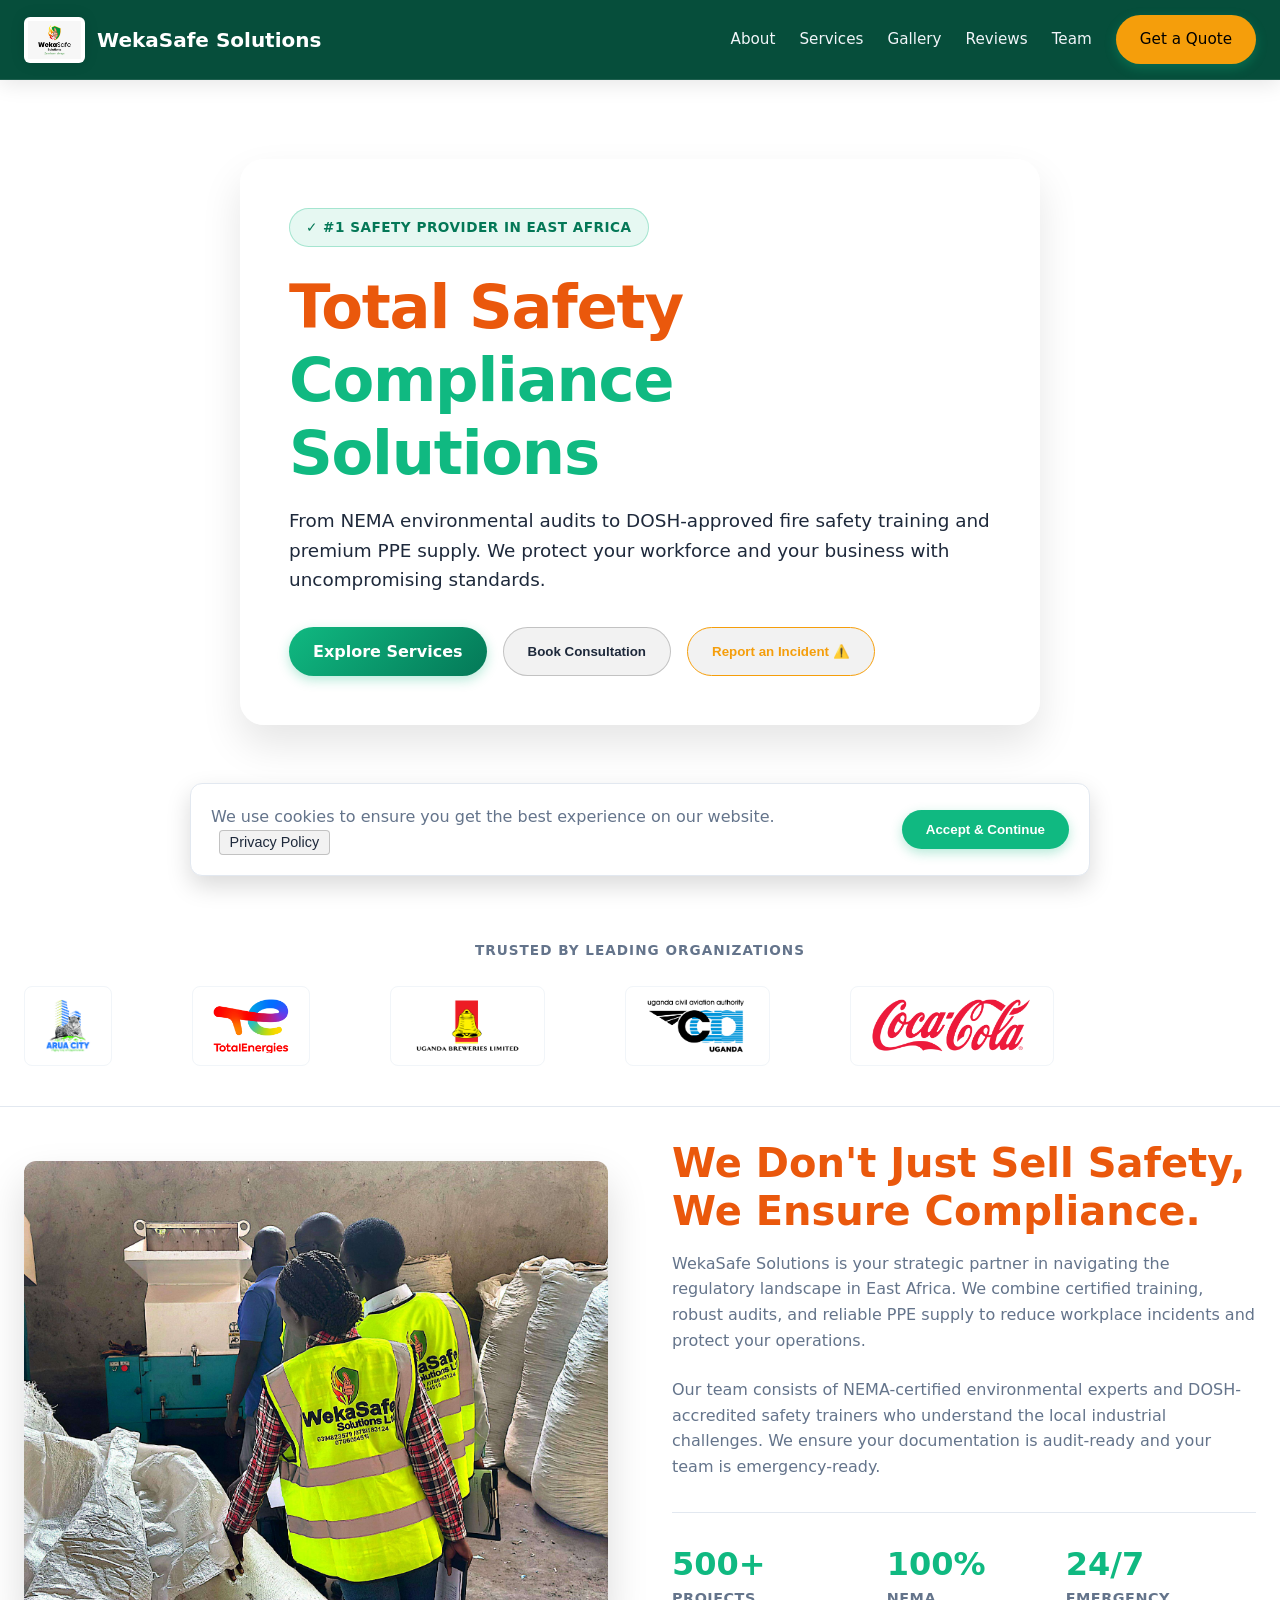
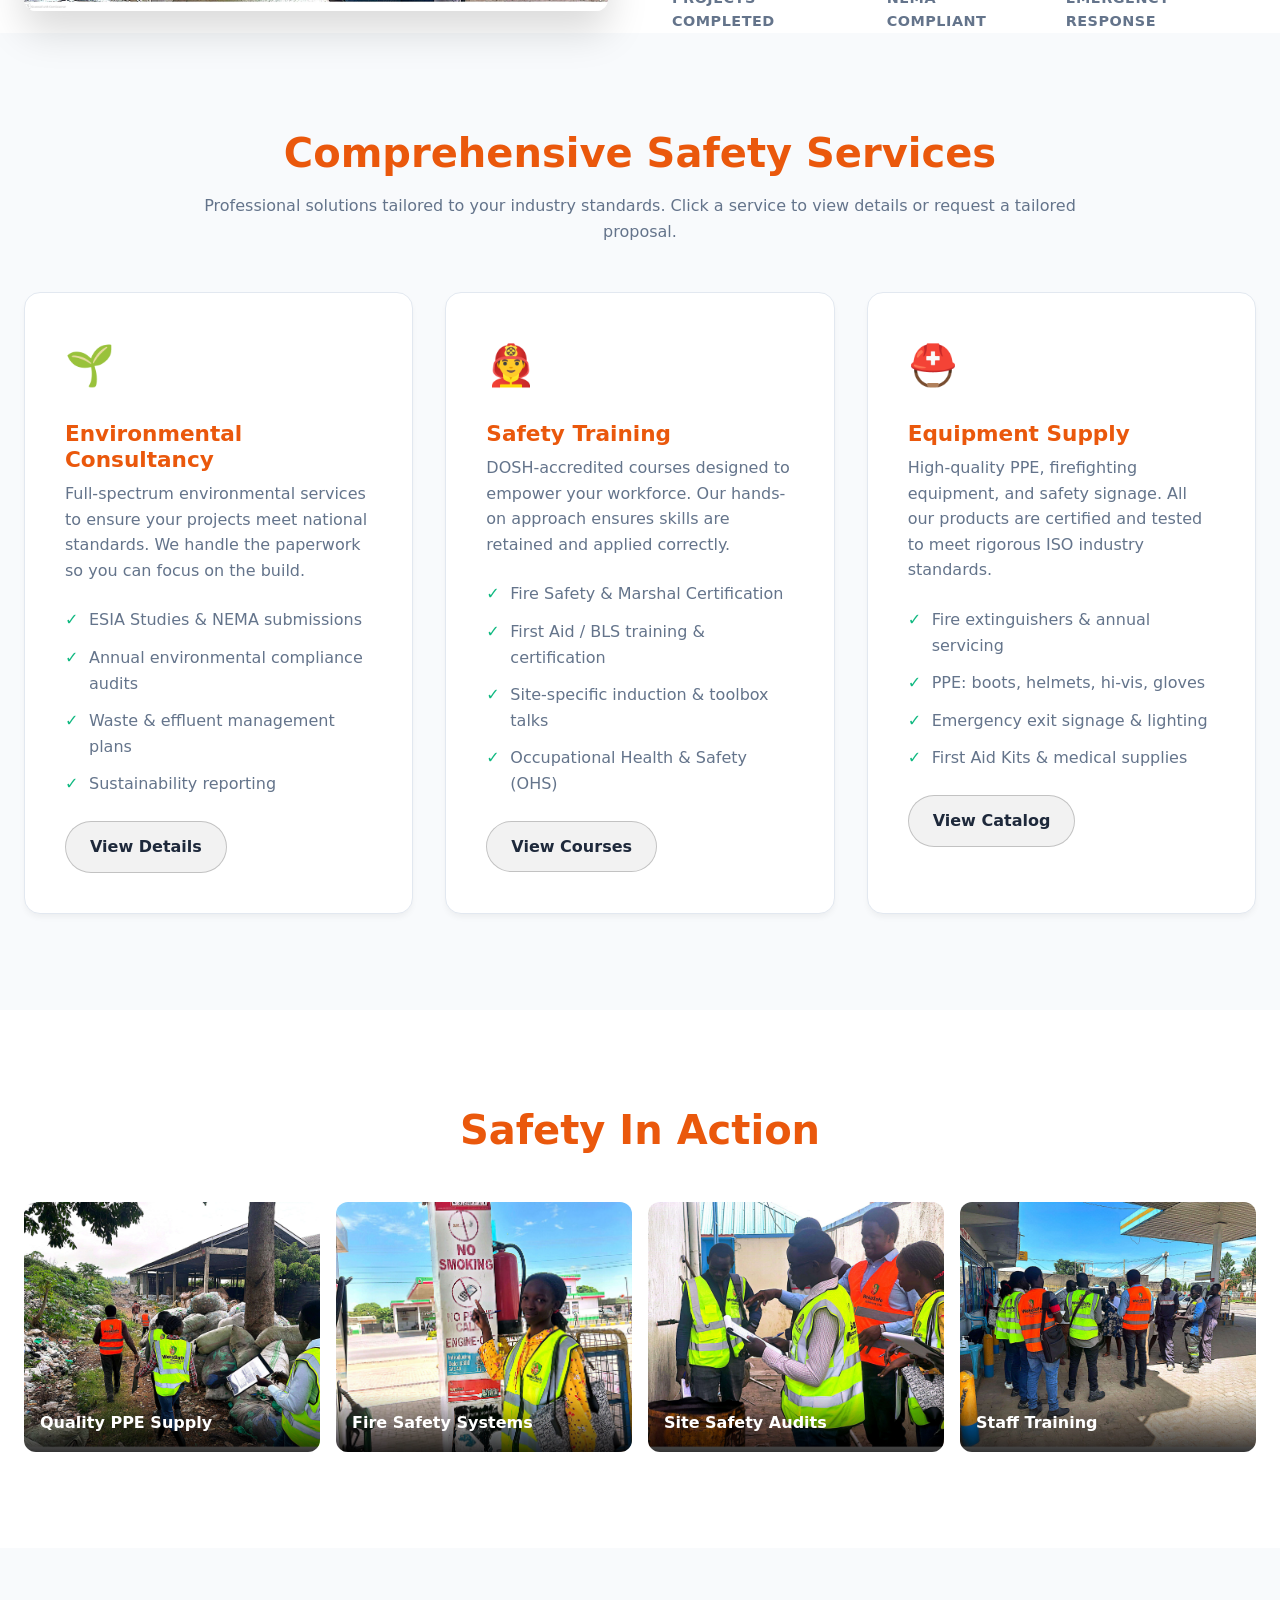
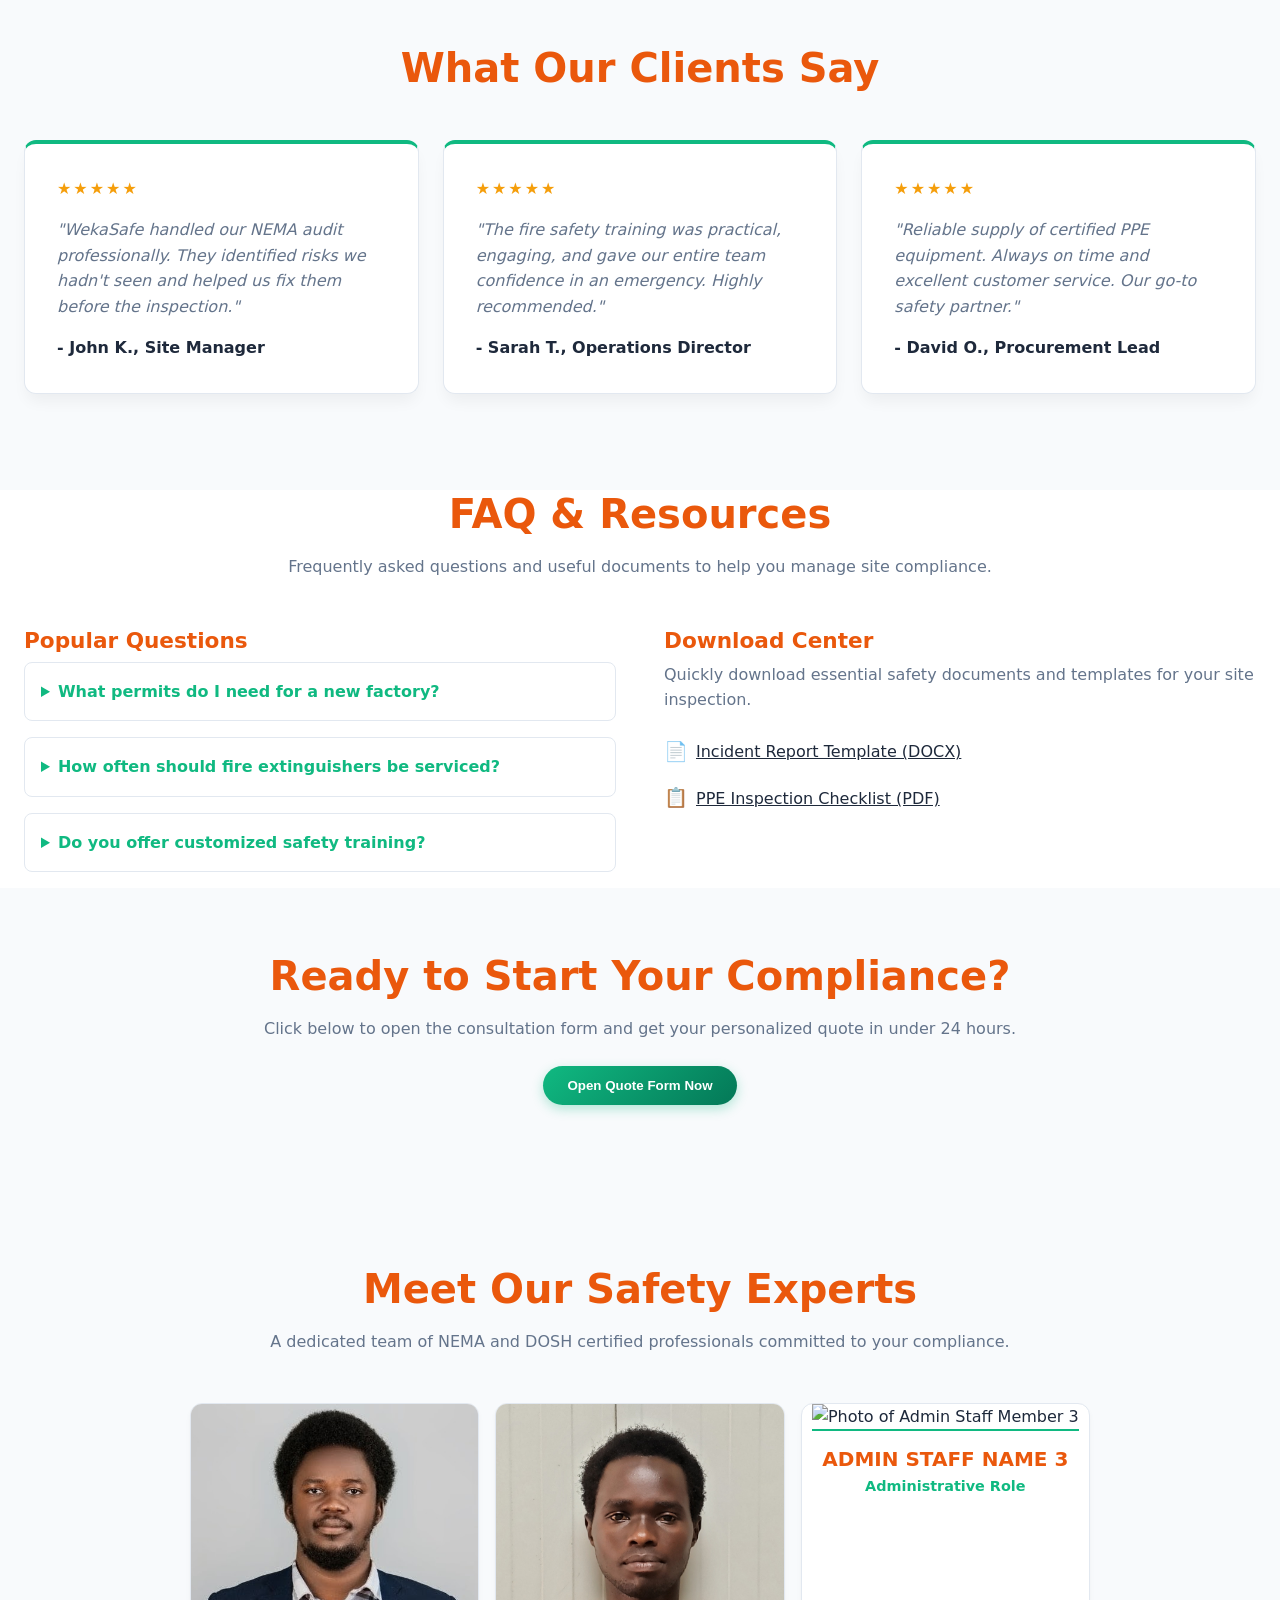
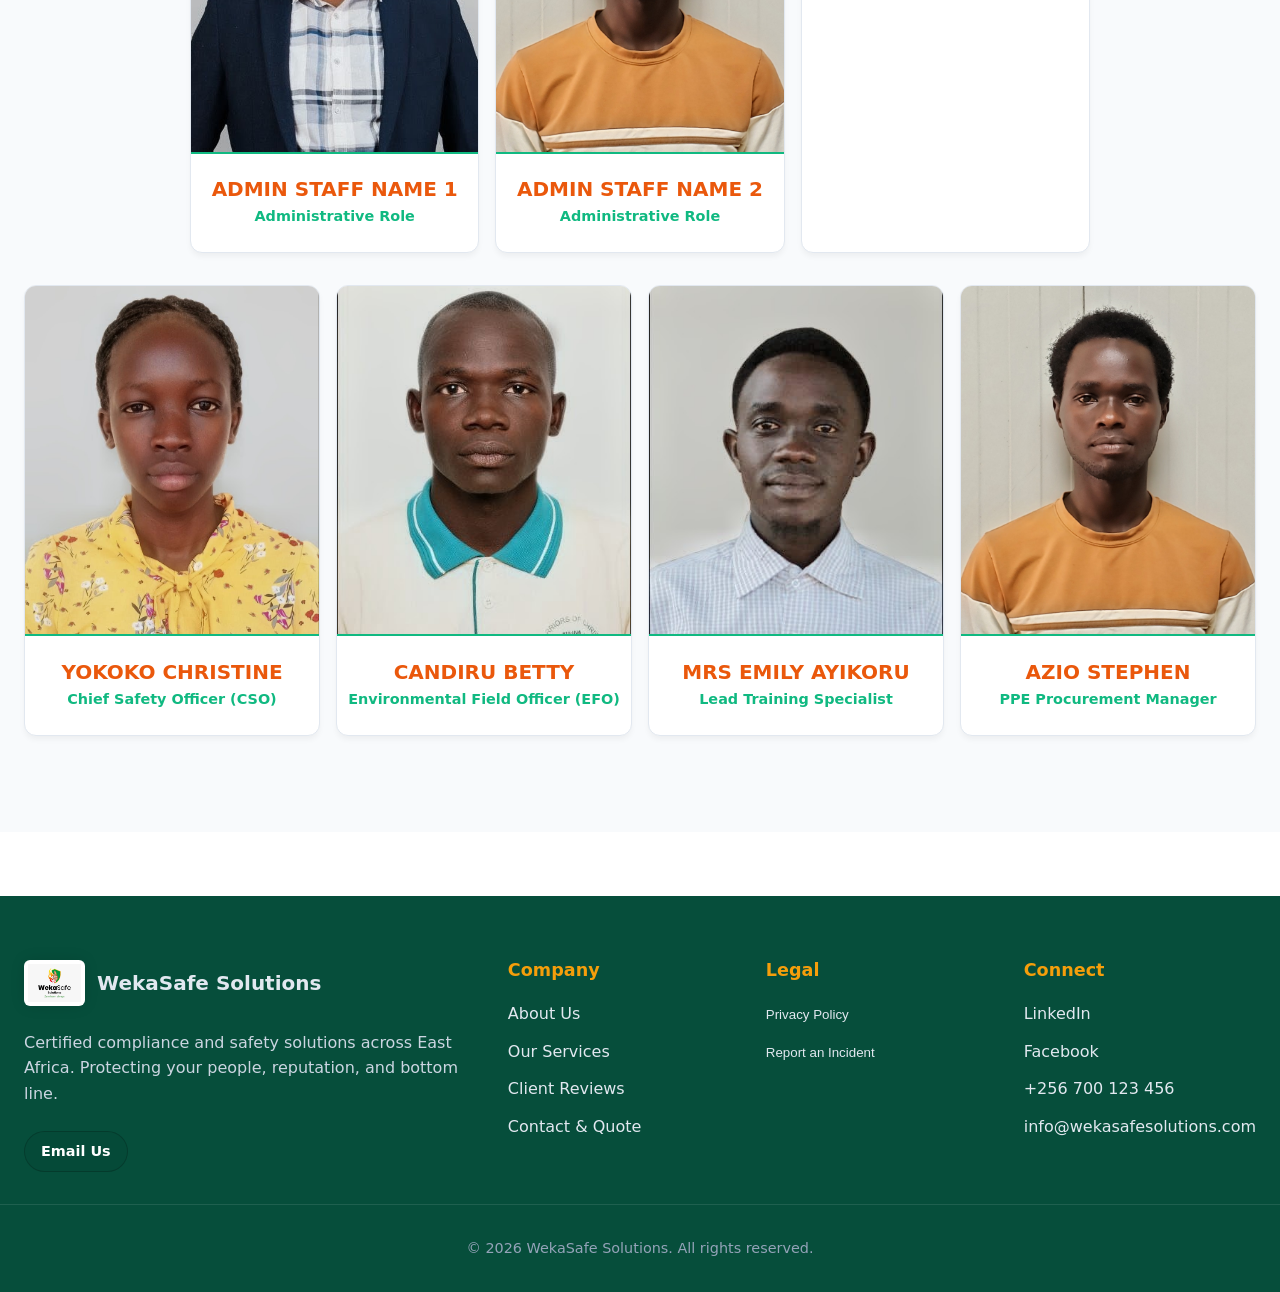
==== templates/index.html @ 43a679c1 "Add files via upload" ====
<!DOCTYPE html>
<html lang="en">
<head>
  <meta charset="utf-8" />
  <meta name="viewport" content="width=device-width,initial-scale=1" />
  <title>WekaSafe Solutions — Safety & Compliance Made Simple</title>
  <meta name="description" content="WekaSafe Solutions — Environmental audits, DOSH-approved safety training, PPE & fire safety. Serving East Africa with certified compliance services." />
  <meta name="keywords" content="safety, NEMA, environmental audit, DOSH, PPE, fire safety, training, Uganda, compliance" />
  <meta name="author" content="WekaSafe Solutions" />
  <link rel="canonical" href="https://www.wekasafesolutions.com/" />
  
  <meta property="og:site_name" content="WekaSafe Solutions" />
  <meta property="og:title" content="WekaSafe Solutions — Safety & Compliance Made Simple" />
  <meta property="og:description" content="Environmental audits, safety training, and PPE supply — certified, local expertise across East Africa." />
  <meta property="og:type" content="website" />
  <meta property="og:image" content="https://your-domain.com/og-image.png" />
  <meta property="og:url" content="https://www.wekasafesolutions.com/" />
  
  <meta name="twitter:card" content="summary_large_image" />
  <meta name="twitter:title" content="WekaSafe Solutions — Safety & Compliance Made Simple" />
  <meta name="twitter:description" content="Environmental audits, safety training, and PPE supply — certified, local expertise across East Africa." />
  <meta name="twitter:image" content="https://your-domain.com/og-image.png" />

  <link rel="manifest" href="/manifest.json">

  <link rel="icon" href="data:image/svg+xml,<svg xmlns='http://www.w3.org/2000/svg' viewBox='0 0 100 100'><rect width='100' height='100' fill='%230f172a'/><text x='50' y='58' font-size='48' text-anchor='middle' fill='%2310b981' font-family='Arial'>W</text></svg>">

  <script>
    window._wekasafeAnalytics = window._wekasafeAnalytics || function(){(window._wekasafeAnalytics.q=window._wekasafeAnalytics.q||[]).push(arguments)};
    _wekasafeAnalytics('init','YOUR-ANALYTICS-ID');
  </script>

  <style>
    /* --- DESIGN VARIABLES --- */
    :root {
      /* Branding Colors */
      --primary: #10b981;       /* Safety Emerald */
      --primary-dark: #047857;  /* Deep Emerald */
      --accent: #f59e0b;        /* Warning Amber */
      
      /* --- THEME COLORS --- */
      --bg-body: #ffffff;       /* Pure White Main Background */
      --bg-surface: #f8fafc;    /* Very Light Gray for alternating sections */
      --bg-card: #ffffff;       /* White Cards */
      
      --nav-footer-bg: #064e3b; /* Dark Green (Emerald 900) */
      --header-text: #ea580c;   /* Vibrant Orange */
      
      /* Typography */
      --text-main: #1e293b;     /* Dark Slate (Main Body Text) */
      --text-muted: #64748b;    /* Slate Gray (Secondary Text) */
      --text-nav: #f1f5f9;      /* Light White (For Nav/Footer) */
      
      /* Layout */
      --max-width: 1280px;
      --radius: 12px;
      --nav-height: 80px;
    }

    /* --- RESET & BASE --- */
    *, *::before, *::after { box-sizing: border-box; margin: 0; padding: 0; }
    html { scroll-behavior: smooth; }
    
    body {
      font-family: 'Inter', ui-sans-serif, system-ui, -apple-system, sans-serif;
      background: var(--bg-body); 
      color: var(--text-main);
      line-height: 1.6;
      -webkit-font-smoothing: antialiased;
    }

    .container { max-width: var(--max-width); margin: 0 auto; padding: 0 1.5rem; }

    /* Header Color (Orange) */
    h1, h2, h3, h4 { line-height: 1.2; font-weight: 700; color: var(--header-text); }
    h1 { font-size: clamp(2.5rem, 5vw, 3.8rem); letter-spacing: -0.02em; margin-bottom: 1rem; }
    h2 { font-size: clamp(1.8rem, 4vw, 2.5rem); margin-bottom: 1rem; }
    h3 { font-size: 1.35rem; margin-bottom: 0.5rem; }
    
    p.lead { font-size: 1.15rem; color: var(--text-muted); margin-bottom: 2rem; max-width: 65ch; }
    .text-muted { color: var(--text-muted); }

    /* --- NAVIGATION (Dark Green) --- */
    nav {
      position: fixed; inset: 0 0 auto 0; height: var(--nav-height);
      display: flex; align-items: center;
      background: var(--nav-footer-bg); /* Dark Green */
      border-bottom: 1px solid rgba(255, 255, 255, 0.1);
      z-index: 9999;
      box-shadow: 0 4px 20px rgba(0, 0, 0, 0.1);
    }
    .nav-inner { display: flex; align-items: center; justify-content: space-between; width: 100%; }
    
    .logo { display: flex; align-items: center; gap: 0.75rem; font-weight: 700; font-size: 1.25rem; color: #fff; text-decoration: none; }
    
    .logo-wrapper {
      background: #fff; padding: 4px; border-radius: 6px; display: flex; align-items: center;
      box-shadow: 0 0 15px rgba(0,0,0,0.1);
    }
    .logo img { height: 38px; width: auto; display: block; }
    
    .nav-links { display: flex; gap: 1.5rem; align-items: center; }
    .nav-links a { color: var(--text-nav); text-decoration: none; font-weight: 500; font-size: 0.95rem; transition: color 0.2s; }
    .nav-links a:hover, .nav-links a:focus { color: var(--accent); outline: none; }
    
    .btn { display: inline-flex; align-items: center; justify-content: center; gap: 0.5rem; padding: 0.75rem 1.5rem; border-radius: 99px; border: none; cursor: pointer; font-weight: 600; text-decoration: none; transition: all 0.2s; }
    .btn-primary { background: linear-gradient(135deg, var(--primary), var(--primary-dark)); color: #fff; box-shadow: 0 4px 12px rgba(16, 185, 129, 0.3); }
    .btn-primary:hover { transform: translateY(-2px); box-shadow: 0 6px 15px rgba(16, 185, 129, 0.4); }
    
    /* Ghost button adapts to background */
    .btn-ghost { background: rgba(0,0,0,0.05); border: 1px solid rgba(0,0,0,0.2); color: var(--text-main); }
    .btn-ghost:hover { background: rgba(0,0,0,0.1); border-color: var(--primary); color: var(--primary); }
    
    .mobile-toggle { display: none; background: none; border: 0; color: #fff; font-size: 1.5rem; padding: 0.5rem; cursor: pointer; }

    /* --- HERO (UPDATED: No Overlay) --- */
    .hero { min-height: 100vh; padding-top: var(--nav-height); display: flex; align-items: center; position: relative; overflow: hidden; }
    .hero-slider { position: absolute; inset: 0; z-index: -3; }
    
    .hero-slide { 
        position: absolute; inset: 0;  
        background-size: cover; background-position: center; 
        /* UPDATED: Removed brightness filter to show full color */
        opacity: 0; 
        animation: slide 28s infinite; 
    }
    
    .slide-1 { background-image: url('/static/Pics _4.jpg'); animation-delay: 0s; }
    .slide-2 { background-image: url('/static/Pics _2.jpg'); animation-delay: 4s; }
    .slide-3 { background-image: url('/static/Pics _7.jpg'); animation-delay: 8s; }
    .slide-4 { background-image: url('/static/Pics _10.jpg'); animation-delay: 15s; }
    .slide-5 { background-image: url('/static/Pics _17.jpg'); animation-delay: 22s; }
    .slide-6 { background-image: url('/static/Pics _14.jpg'); animation-delay: 28s; }

    @keyframes slide{ 0%{opacity:0;transform:scale(1)} 5%{opacity:1} 33%{opacity:1} 38%{opacity:0;transform:scale(1.05)} 100%{opacity:0} }
    
    /* UPDATED: Hero Content Box (Glassy White) */
    .hero-content { 
        max-width: 800px; 
        position: relative; 
        z-index: 2; 
        /* Glassy White Card Background */
        background: rgba(255, 255, 255, 0.85);
        backdrop-filter: blur(8px);
        -webkit-backdrop-filter: blur(8px);
        padding: 3rem;
        border-radius: 24px;
        box-shadow: 0 20px 40px rgba(0,0,0,0.1);
        border: 1px solid rgba(255,255,255,0.4);
    }
    
    /* Hero Text Colors (Dark text on white card) */
    .hero h1 { color: var(--header-text); text-shadow: none; }
    .hero p.lead { color: var(--text-main); text-shadow: none; font-weight: 500; }
    .hero .gradient-text { color: var(--primary); }
    
    .badge { display: inline-block; padding: 0.5rem 1rem; background: rgba(16,185,129,0.1); border-radius: 99px; color: var(--primary-dark); font-weight: 700; margin-bottom: 1.5rem; border: 1px solid rgba(16,185,129,0.3); text-transform: uppercase; letter-spacing: 0.5px; font-size: 0.85rem; }
    

    /* --- TRUST STRIP --- */
    .trust-strip { 
        border-bottom: 1px solid #e2e8f0; 
        background: #fff; 
        padding: 2.5rem 0; 
        margin-top: 0; 
        margin-bottom: 2rem; 
        overflow: hidden; 
        position: relative; 
        z-index: 10; 
    }
    .trust-logos-wrapper { position: relative; width: 100%; height: 80px; display: flex; align-items: center; }
    .trust-logos { display: flex; gap: 5rem; align-items: center; position: absolute; animation: marquee 30s linear infinite; white-space: nowrap; padding-right: 5rem; left: 0; }
    .trust-logos:hover { animation-play-state: paused; }
    .trust-logos img { height: 80px; width: auto; object-fit: contain; transition: transform 0.3s ease; flex-shrink: 0; background: #ffffff; padding: 12px 20px; border-radius: 8px; border: 1px solid #f1f5f9; }
    .trust-logos img:hover { transform: scale(1.1); box-shadow: 0 10px 25px rgba(0,0,0,0.1); }
    
    @keyframes marquee {
      0% { transform: translateX(100%); }
      100% { transform: translateX(-100%); }
    }

    /* --- SECTIONS --- */
    section { padding: 6rem 0; }
    .bg-surface { background-color: var(--bg-surface); }
    
    .gradient-text { color: var(--header-text); }

    /* --- ABOUT --- */
    .about-grid { display: grid; grid-template-columns: 1fr 1fr; gap: 4rem; align-items: center; }
    .about-slider-container { position: relative; height: 450px; border-radius: var(--radius); overflow: hidden; box-shadow: 0 20px 40px rgba(0,0,0,0.15); }
    .about-slide { position: absolute; inset: 0; width: 100%; height: 100%; object-fit: cover; opacity: 0; transition: opacity 0.8s ease-in-out; }
    .about-slide.active { opacity: 1; }
    
    .stat-row { display: flex; gap: 2rem; margin-top: 2rem; padding-top: 2rem; border-top: 1px solid #e2e8f0; }
    .stat-box h3 { color: var(--primary); font-size: 2rem; margin-bottom: 0.25rem; }
    .stat-box div { font-size: 0.9rem; color: var(--text-muted); text-transform: uppercase; letter-spacing: 0.5px; font-weight: 600; }

    /* --- SERVICES --- */
    .service-grid { display: grid; grid-template-columns: repeat(auto-fit, minmax(300px, 1fr)); gap: 2rem; }
    .service-card { background: var(--bg-card); padding: 2.5rem; border-radius: 16px; border: 1px solid #e2e8f0; box-shadow: 0 4px 6px -1px rgba(0,0,0,0.05); transition: transform 0.3s, border-color 0.3s, box-shadow 0.3s; }
    .service-card:hover { transform: translateY(-5px); border-color: var(--primary); box-shadow: 0 20px 25px -5px rgba(0,0,0,0.1); }
    .service-icon { font-size: 2.5rem; margin-bottom: 1.5rem; display: block; }
    .service-list { margin-top: 1.5rem; list-style: none; padding-left: 0; color: var(--text-muted); }
    .service-list li { margin-bottom: 0.75rem; padding-left: 1.5rem; position: relative; }
    .service-list li::before { content: "✓"; color: var(--primary); position: absolute; left: 0; font-weight: bold; }

    /* --- GALLERY --- */
    .gallery-grid { display: grid; grid-template-columns: repeat(4,1fr); gap: 1rem; }
    .gallery-item { height: 250px; border-radius: 12px; overflow: hidden; position: relative; }
    .gallery-item img { width: 100%; height: 100%; object-fit: cover; transition: transform 0.6s; }
    .gallery-item:hover img { transform: scale(1.08); }
    .gallery-overlay { position: absolute; inset: auto 0 0 0; padding: 1rem; background: linear-gradient(to top, rgba(0,0,0,0.8), transparent); color: #fff; }

    /* --- TESTIMONIALS --- */
    .test-grid { display: grid; grid-template-columns: repeat(auto-fit, minmax(300px, 1fr)); gap: 1.5rem; }
    .test-card { background: var(--bg-card); padding: 2rem; border-radius: 12px; border: 1px solid #e2e8f0; border-top: 4px solid var(--primary); box-shadow: 0 10px 15px -3px rgba(0,0,0,0.05); }
    .stars { color: var(--accent); margin-bottom: 1rem; letter-spacing: 2px; }

    /* --- CONTACT --- */
    .contact-wrap { background: linear-gradient(145deg, #1e293b, #0f172a); padding: 3rem; border-radius: 20px; border: 1px solid rgba(255,255,255,0.1); max-width: 900px; margin: 0 auto; color: #fff; }
    .form-grid { display: grid; grid-template-columns: 1fr 1fr; gap: 1.5rem; }
    
    .form-control { width: 100%; padding: 0.9rem; border-radius: 8px; border: 1px solid #cbd5e1; background: #fff; color: var(--text-main); font-family: inherit; transition: border-color 0.2s; }
    .form-control:focus { outline: none; border-color: var(--primary); box-shadow: 0 0 0 3px rgba(16,185,129,0.1); }
    label { display: block; margin-bottom: 0.5rem; color: var(--text-muted); font-size: 0.9rem; font-weight: 500; }
    .full-width { grid-column: 1/-1; }
    .consent { font-size: 0.9rem; color: var(--text-muted); line-height: 1.4; }

    /* --- TEAM SECTION --- */
    .team-grid {
      display: grid;
      grid-template-columns: repeat(auto-fit, minmax(250px, 1fr));
      gap: 1rem;
      margin-top: 2rem;
    }
    .team-grid-admin {
      max-width: 900px;
      margin-left: auto;
      margin-right: auto;
      margin-bottom: 2rem;
    }
    .team-member-card {
      background: var(--bg-card);
      border-radius: var(--radius);
      overflow: hidden;
      text-align: center;
      padding-bottom: 1.5rem;
      border: 1px solid #e2e8f0;
      transition: transform 0.3s ease, box-shadow 0.3s ease;
      box-shadow: 0 4px 6px -1px rgba(0,0,0,0.05);
    }
    .team-member-card:hover {
      transform: translateY(-5px);
      box-shadow: 0 10px 20px rgba(16, 185, 129, 0.2);
    }
    .member-photo {
      width: 100%;
      height: 350px;
      object-fit: cover;
      margin-bottom: 1rem;
      border-bottom: 2px solid var(--primary); 
    }
    .team-member-card h4 {
      margin-bottom: 0.25rem;
      color: var(--header-text);
      font-size: 1.25rem;
    }
    .team-member-card p {
      color: var(--primary); 
      font-weight: 600;
      font-size: 0.9rem;
    }

    /* --- FOOTER (Dark Green) --- */
    footer { padding: 4rem 0 2rem; margin-top: 4rem; background: var(--nav-footer-bg); color: #fff; }
    .footer-grid { display: grid; grid-template-columns: 2fr 1fr 1fr 1fr; gap: 2rem; }
    .footer-col h4 { margin-bottom: 1.25rem; font-size: 1.1rem; color: var(--accent); }
    .footer-col ul { list-style: none; padding: 0; }
    .footer-col li { margin-bottom: 0.75rem; }
    .footer-col a { color: #e2e8f0; text-decoration: none; transition: color 0.2s; }
    .footer-col a:hover { color: #fff; text-decoration: underline; }
    .footer-bottom { text-align: center; color: #94a3b8; font-size: 0.9rem; padding-top: 2rem; margin-top: 2rem; border-top: 1px solid rgba(255,255,255,0.1); }

    /* --- MODALS (Clean White) --- */
    .modal-backdrop { position: fixed; inset: 0; background: rgba(0,0,0,0.7); backdrop-filter: blur(4px); display: none; align-items: center; justify-content: center; z-index: 99999; padding: 1rem; }
    .modal { background: #fff; padding: 2rem; border-radius: 16px; max-width: 700px; width: 100%; border: 1px solid #e2e8f0; max-height: 90vh; overflow-y: auto; box-shadow: 0 25px 50px -12px rgba(0, 0, 0, 0.25); }
    .modal.show { display: flex; }
    .modal-header { display: flex; justify-content: space-between; align-items: center; margin-bottom: 1.5rem; border-bottom: 1px solid #e2e8f0; padding-bottom: 1rem; }
    .modal h3 { color: var(--header-text); }
    .close-btn { background: none; border: 0; color: #64748b; font-size: 1.5rem; cursor: pointer; transition: color 0.2s; }
    .close-btn:hover { color: var(--primary); }
    
    /* FAQ Details */
    details { border: 1px solid #e2e8f0 !important; background: #fff; }
    summary { color: var(--primary); }

    /* --- COOKIE BANNER --- */
    .cookie-banner { position: fixed; left: 1.5rem; right: 1.5rem; bottom: 1.5rem; background: #fff; color: var(--text-main); padding: 1.25rem; border-radius: 12px; border: 1px solid #e2e8f0; display: flex; gap: 1.5rem; align-items: center; justify-content: space-between; z-index: 9999; box-shadow: 0 10px 25px rgba(0,0,0,0.15); max-width: 900px; margin: 0 auto; }

    /* --- RESPONSIVE --- */
    @media (max-width:1024px){ .gallery-grid { grid-template-columns: repeat(2,1fr); } .about-grid { grid-template-columns: 1fr; } h1 { font-size: 2.8rem; } }
    @media (max-width:768px){ 
      .nav-links { display: none; } .mobile-toggle { display: block; } 
      .form-grid { grid-template-columns: 1fr; } 
      .gallery-grid { grid-template-columns: 1fr; }
      .footer-grid { grid-template-columns: 1fr; gap: 2.5rem; }
      .cookie-banner { flex-direction: column; align-items: flex-start; }
    }
    
    /* Focus outline for accessibility */
    :focus-visible { outline: 2px solid var(--primary); outline-offset: 2px; border-radius: 4px; }
  </style>

  <script type="application/ld+json">
  {
    "@context": "https://schema.org",
    "@type": "Organization",
    "name": "WekaSafe Solutions",
    "url": "https://www.wekasafe.com",
    "logo": "https://your-domain.com/logo.png",
    "contactPoint": [
      {
        "@type": "ContactPoint",
        "telephone": "+256700123456",
        "contactType": "customer service",
        "areaServed": "UGA"
      }
    ],
    "sameAs": [
      "https://www.linkedin.com/company/wekasafe",
      "https://www.facebook.com/wekasafe"
    ]
  }
  </script>
</head>
<body>

  <nav role="navigation" aria-label="Main navigation">
    <div class="container nav-inner">
      <a href="#top" class="logo" aria-label="WekaSafe home">
        <div class="logo-wrapper">
            <img src="/static/IMG-20251204-WA0009.jpg" alt="WekaSafe logo">
        </div>
        <span>WekaSafe Solutions</span>
      </a>

      <div class="nav-links" role="menubar" aria-label="Primary">
        <a href="#about" role="menuitem">About</a>
        <a href="#services" role="menuitem">Services</a>
        <a href="#gallery" role="menuitem">Gallery</a>
        <a href="#testimonials" role="menuitem">Reviews</a>
        <a href="#team" role="menuitem">Team</a>
        <a href="#contact" role="menuitem" class="btn btn-primary" style="background:var(--accent); color:#000;">Get a Quote</a>
      </div>

      <button class="mobile-toggle" aria-expanded="false" aria-controls="mobileMenu" id="mobileToggle">☰</button>
    </div>
  </nav>

  <main id="top">
    <section class="hero" aria-labelledby="hero-heading">
      <div class="hero-slider" aria-hidden="true">
        <div class="hero-slide slide-1" role="img" aria-label="Industrial safety scene"></div>
        <div class="hero-slide slide-2" role="img" aria-label="Engineer with helmet"></div>
        <div class="hero-slide slide-3" role="img" aria-label="Fire safety training"></div>
        <div class="hero-slide slide-4" role="img" aria-label="Fire safety training"></div>
        <div class="hero-slide slide-5" role="img" aria-label="Fire safety training"></div>
        <div class="hero-slide slide-6" role="img" aria-label="Fire safety training"></div>
      </div>
      <div class="container hero-content">
        <div class="badge">✓ #1 Safety Provider in East Africa</div>
        <h1 id="hero-heading">Total Safety <span class="gradient-text">Compliance Solutions</span></h1>
        <p class="lead">From NEMA environmental audits to DOSH-approved fire safety training and premium PPE supply. We protect your workforce and your business with uncompromising standards.</p>

        <div style="display:flex; gap:1rem; flex-wrap:wrap">
          <a href="#services" class="btn btn-primary" role="button">Explore Services</a>
          <button class="btn btn-ghost" data-open-modal="bookModal">Book Consultation</button>
          <button class="btn btn-ghost" data-open-modal="reportModal" style="border-color:var(--accent); color:var(--accent);">Report an Incident ⚠️</button>
        </div>
      </div>
    </section>
 
    <div class="trust-strip" role="contentinfo">
      <div class="container">
        <p style="text-align:center; color:var(--text-muted); letter-spacing:1px; font-weight:700; margin-bottom:1.5rem; font-size:0.85rem;">TRUSTED BY LEADING ORGANIZATIONS</p>
        <div class="trust-logos-wrapper"> 
            <div class="trust-logos">
              <img src="/static/arua.jpg" alt="Arua City">
              <img src="/static/total-logo.png.png" alt="Total Energies">
              <img src="/static/uganda-breweries-logo.png.png" alt="Uganda Breweries">
              <img src="/static/civil-aviation-logo.png.png" alt="Civil Aviation Authority">
              <img src="/static/coca-cola-logo.png.png" alt="Coca-Cola">

            </div>
        </div>
        </div>
    </div>

    <section id="about" aria-labelledby="about-heading" class="container">
      <div class="about-grid" role="region">
        <div class="about-slider-container" aria-hidden="false">
          <img class="about-slide active" src="/static/Pics _14.jpg" alt="Construction safety - PPE and workers">
          <img class="about-slide" src="/static/Pics _36.jpg" alt="Fire extinguisher inspection">
          <img class="about-slide" src="/static/Pics _17.jpg" alt="Safety meeting - team training">
          <img class="about-slide" src="/static/Pics _27.jpg" alt="Safety meeting - team training">
          <img class="about-slide" src="/static/pik (1).jpg" alt="Safety meeting - team training">
          <img class="about-slide" src="/static/pik (2).jpg" alt="Safety meeting - team training">
        </div>

        <div>
          <h2 id="about-heading">We Don't Just Sell Safety, <span class="gradient-text">We Ensure Compliance.</span></h2>
          <p class="text-muted" style="margin-bottom:1.5rem;">WekaSafe Solutions is your strategic partner in navigating the regulatory landscape in East Africa. We combine certified training, robust audits, and reliable PPE supply to reduce workplace incidents and protect your operations.</p>
          
          <p class="text-muted">Our team consists of NEMA-certified environmental experts and DOSH-accredited safety trainers who understand the local industrial challenges. We ensure your documentation is audit-ready and your team is emergency-ready.</p>

          <div class="stat-row">
            <div class="stat-box">
              <h3>500+</h3>
              <div>Projects completed</div>
            </div>
            <div class="stat-box">
              <h3>100%</h3>
              <div>NEMA compliant</div>
            </div>
            <div class="stat-box">
              <h3>24/7</h3>
              <div>Emergency response</div>
            </div>
          </div>
        </div>
      </div>
    </section>

    <section id="services" aria-labelledby="services-heading" class="bg-surface">
      <div class="container">
        <div style="max-width:900px; margin:0 auto; text-align:center; padding-bottom:3rem;">
          <h2 id="services-heading">Comprehensive <span class="gradient-text">Safety Services</span></h2>
          <p class="text-muted">Professional solutions tailored to your industry standards. Click a service to view details or request a tailored proposal.</p>
        </div>
        <div class="service-grid">
          <article class="service-card" tabindex="0" aria-labelledby="svc1">
            <span class="service-icon">🌱</span>
            <h3 id="svc1">Environmental Consultancy</h3>
            <p class="text-muted">Full-spectrum environmental services to ensure your projects meet national standards. We handle the paperwork so you can focus on the build.</p>
            <ul class="service-list">
              <li>ESIA Studies & NEMA submissions</li>
              <li>Annual environmental compliance audits</li>
              <li>Waste & effluent management plans</li>
              <li>Sustainability reporting</li>
            </ul>
            <div style="margin-top:1.5rem">
              <a class="btn btn-ghost" href="/environmental.html" aria-label="View Environmental Consultancy details">View Details</a>
            </div>
          </article>
          <article class="service-card" tabindex="0" aria-labelledby="svc2">
            <span class="service-icon">👨‍🚒</span>
            <h3 id="svc2">Safety Training</h3>
            <p class="text-muted">DOSH-accredited courses designed to empower your workforce. Our hands-on approach ensures skills are retained and applied correctly.</p>
            <ul class="service-list">
              <li>Fire Safety & Marshal Certification</li>
              <li>First Aid / BLS training & certification</li>
              <li>Site-specific induction & toolbox talks</li>
              <li>Occupational Health & Safety (OHS)</li>
            </ul>
            <div style="margin-top:1.5rem">
              <a class="btn btn-ghost" href="/training.html">View Courses</a>
            </div>
          </article>
          <article class="service-card" tabindex="0" aria-labelledby="svc3">
            <span class="service-icon">⛑️</span>
            <h3 id="svc3">Equipment Supply</h3>
            <p class="text-muted">High-quality PPE, firefighting equipment, and safety signage. All our products are certified and tested to meet rigorous ISO industry standards.</p>
            <ul class="service-list">
              <li>Fire extinguishers & annual servicing</li>
              <li>PPE: boots, helmets, hi-vis, gloves</li>
              <li>Emergency exit signage & lighting</li>
              <li>First Aid Kits & medical supplies</li>
            </ul>
            <div style="margin-top:1.5rem">
              <a class="btn btn-ghost" href="/equipment.html">View Catalog</a>
            </div>
          </article>
        </div>
      </div>
    </section>

    <section id="gallery" aria-labelledby="gallery-heading">
      <div class="container">
        <h2 id="gallery-heading" style="text-align:center; margin-bottom:3rem;">Safety <span class="gradient-text">In Action</span></h2>
        <div class="gallery-grid" aria-hidden="false">
          <div class="gallery-item" role="img" aria-label="Personal protective equipment">
            <img src="/static/safety (6).jpg" alt="Safety vest and helmet">
            <div class="gallery-overlay"><strong>Quality PPE Supply</strong></div>
          </div>
          <div class="gallery-item" role="img" aria-label="Fire extinguisher storage">
            <img src="/static/pik.jpg" alt="Fire extinguisher wall">
            <div class="gallery-overlay"><strong>Fire Safety Systems</strong></div>
          </div>
          <div class="gallery-item" role="img" aria-label="Construction site audit">
            <img src="/static/safety (8).jpg" alt="Construction site audit">
            <div class="gallery-overlay"><strong>Site Safety Audits</strong></div>
          </div>
          <div class="gallery-item" role="img" aria-label="Training session">
            <img src="/static/staff (2).jpg" alt="Training session">
            <div class="gallery-overlay"><strong>Staff Training</strong></div>
          </div>
        </div>
      </div>
    </section>

    <section id="testimonials" aria-labelledby="test-heading" class="bg-surface">
      <div class="container">
        <h2 id="test-heading" style="text-align:center; margin-bottom:3rem;">What Our <span class="gradient-text">Clients Say</span></h2>
        <div class="test-grid" role="list">
          <div class="test-card">
            <div class="stars">★★★★★</div>
            <p class="text-muted" style="font-style:italic; margin-bottom:1rem;">"WekaSafe handled our NEMA audit professionally. They identified risks we hadn't seen and helped us fix them before the inspection."</p>
            <strong>- John K., Site Manager</strong>
          </div>
          <div class="test-card">
            <div class="stars">★★★★★</div>
            <p class="text-muted" style="font-style:italic; margin-bottom:1rem;">"The fire safety training was practical, engaging, and gave our entire team confidence in an emergency. Highly recommended."</p>
            <strong>- Sarah T., Operations Director</strong>
          </div>
          <div class="test-card">
            <div class="stars">★★★★★</div>
            <p class="text-muted" style="font-style:italic; margin-bottom:1rem;">"Reliable supply of certified PPE equipment. Always on time and excellent customer service. Our go-to safety partner."</p>
            <strong>- David O., Procurement Lead</strong>
          </div>
        </div>
      </div>
    </section>

    <section id="faq-resources" aria-labelledby="faq-heading" class="container">
      <div style="max-width:900px; margin:0 auto; text-align:center; padding-bottom:3rem;">
          <h2 id="faq-heading">FAQ & <span class="gradient-text">Resources</span></h2>
          <p class="text-muted">Frequently asked questions and useful documents to help you manage site compliance.</p>
      </div>

      <div style="display:grid; grid-template-columns:1fr 1fr; gap:3rem;">
        <div>
          <h3>Popular Questions</h3>
          <details style="padding:1rem; border-radius:8px; margin-bottom:1rem;">
            <summary style="font-weight:600; cursor:pointer;">What permits do I need for a new factory?</summary>
            <p class="text-muted" style="padding-top:1rem;">A new factory typically requires a NEMA permit for environmental compliance (e.g., EIA), a DOSH license for occupational health and safety, and local council permits. We assist with all these submissions.</p>
          </details>
          <details style="padding:1rem; border-radius:8px; margin-bottom:1rem;">
            <summary style="font-weight:600; cursor:pointer;">How often should fire extinguishers be serviced?</summary>
            <p class="text-muted" style="padding-top:1rem;">In line with regional standards, fire extinguishers require annual maintenance (servicing and testing) and typically a hydrostatic test every five years.</p>
          </details>
          <details style="padding:1rem; border-radius:8px; margin-bottom:1rem;">
            <summary style="font-weight:600; cursor:pointer;">Do you offer customized safety training?</summary>
            <p class="text-muted" style="padding-top:1rem;">Yes, we specialize in site-specific safety training, tailoring the content and practical demonstrations to your unique industrial environment and equipment.</p>
          </details>
        </div>

        <div>
          <h3>Download Center</h3>
          <p class="text-muted" style="margin-bottom:1.5rem;">Quickly download essential safety documents and templates for your site inspection.</p>
          
          <ul class="text-muted" style="list-style:none; padding-left:0;">
            <li style="margin-bottom:1rem; display:flex; gap:0.5rem; align-items:center;">
                <span style="font-size:1.2rem;">📄</span> 
                <a href="/documents/WekaSafe-Incident-Report.docx" 
                   download="WekaSafe-Incident-Report.docx" 
                   target="_blank" 
                   style="color:var(--text-main); text-decoration:underline; cursor:pointer;">
                   Incident Report Template (DOCX)
                </a>
                <span style="font-size:0.8rem; color:var(--text-muted);"></span>
            </li>
            <li style="display:flex; gap:0.5rem; align-items:center;">
                <span style="font-size:1.2rem;">📋</span> 
                <a href="/documents/WekaSafe-PPE-Checklist.pdf" 
                   download="WekaSafe-PPE-Checklist.pdf" 
                   target="_blank" 
                   style="color:var(--text-main); text-decoration:underline; cursor:pointer;">
                   PPE Inspection Checklist (PDF)
                </a>
            </li>
          </ul>
        </div>
      </div>
    </section>

    <section id="contact" aria-labelledby="contact-heading" class="bg-surface" style="padding: 4rem 0;">
      <div class="container" style="text-align:center;">
        <h2 id="contact-heading">Ready to <span class="gradient-text">Start Your Compliance?</span></h2>
        <p class="text-muted">Click below to open the consultation form and get your personalized quote in under 24 hours.</p>
        <button class="btn btn-primary" data-open-modal="bookModal" style="margin-top:1.5rem;">Open Quote Form Now</button>
      </div>
    </section>


  <section id="team" aria-labelledby="team-heading" class="bg-surface">
    <div class="container">
      <div style="max-width:900px; margin:0 auto; text-align:center; padding-bottom:1rem;">
        <h2 id="team-heading">Meet Our <span class="gradient-text">Safety Experts</span></h2>
        <p class="text-muted">A dedicated team of NEMA and DOSH certified professionals committed to your compliance.</p>
      </div>
      
      <div class="team-grid team-grid-admin">

        <div class="team-member-card">
          <img class="member-photo" src="/static/jimmy.jpg" alt="Photo of Admin Staff Member 1">
          <h4>ADMIN STAFF NAME 1</h4>
          <p>Administrative Role</p>
        </div>

        <div class="team-member-card">
          <img class="member-photo" src="/static/elly.jpg" alt="Photo of Admin Staff Member 2">
          <h4>ADMIN STAFF NAME 2</h4>
          <p>Administrative Role</p>
        </div>

        <div class="team-member-card">
          <img class="member-photo" src="/static/admin-placeholder-3.jpg" alt="Photo of Admin Staff Member 3">
          <h4>ADMIN STAFF NAME 3</h4>
          <p>Administrative Role</p>
        </div>

      </div>

      <div class="team-grid">
        
        <div class="team-member-card">
          <img class="member-photo" src="/static/brenda.jpg" alt="Photo of Staff Member Name 1">
          <h4>YOKOKO CHRISTINE</h4>
          <p>Chief Safety Officer (CSO)</p>
        </div>

        <div class="team-member-card">
          <img class="member-photo" src="/static/patrick.jpg" alt="Photo of Staff Member Name 1">
          <h4>CANDIRU BETTY</h4>
          <p>Environmental Field Officer (EFO)</p>
        </div>

        
        <div class="team-member-card">
          <img class="member-photo" src="/static/ppf.jpg" alt="Photo of Staff Member Name 3">
          <h4>MRS EMILY AYIKORU</h4>
          <p>Lead Training Specialist</p>
        </div>
        
        <div class="team-member-card">
          <img class="member-photo" src="/static/elly.jpg" alt="Photo of Staff Member Name 3">
          <div class="ceo.jpg" aria-hidden="true"></div>
          <h4>AZIO STEPHEN</h4>
          <p>PPE Procurement Manager</p>
        </div>

      </div>
    </div>
  </section>
</main>

  <footer role="contentinfo">
    <div class="container footer-grid">
      <div class="footer-col">
        <a href="#top" class="logo" aria-label="WekaSafe home" style="margin-bottom: 1.5rem;">
          <div class="logo-wrapper">
              <img src="/static/IMG-20251204-WA0009.jpg" alt="WekaSafe logo">
          </div>
          <span>WekaSafe Solutions</span>
        </a>
        <p style="color:#cbd5e1;">Certified compliance and safety solutions across East Africa.
           Protecting your people, reputation, and bottom line.</p>
        <div style="margin-top:1.5rem;">
          <a href="info@wekasafe.com" class="btn btn-ghost" 
          style="padding:0.5rem 1rem; font-size:0.9rem; color:#fff;">Email Us</a>
        </div>
      </div>
      
      <div class="footer-col">
        <h4>Company</h4>
        <ul>
          <li><a href="#about">About Us</a></li>
          <li><a href="#services">Our Services</a></li>
          <li><a href="#testimonials">Client Reviews</a></li>
          <li><a href="#contact">Contact & Quote</a></li>
        </ul>
      </div>

      <div class="footer-col">
        <h4>Legal</h4>
        <ul>
          <li><button class="btn-ghost" style="border:none; background:none; padding:0; color:#e2e8f0; text-align:left;" data-open-modal="privacyModal">Privacy Policy</button></li>

          <li><button class="btn-ghost" style="border:none; background:none; padding:0; color:#e2e8f0; text-align:left;" data-open-modal="reportModal">Report an Incident</button></li>
        </ul>
      </div>

      <div class="footer-col">
        <h4>Connect</h4>
        <ul>
          <li><a href="https://linkedin.com/company/wekasafe" target="_blank">LinkedIn</a></li>
          <li><a href="https://facebook.com/wekasafe" target="_blank">Facebook</a></li>
          <li><a href="tel:+256700123456">+256 700 123 456</a></li>
          <li><a href="asikuderick10@gmail.ccom"><span class="__cf_email__" data-cfemail="2a43444c456a5d4f414b594b4c4f04494547">info@wekasafesolutions.com</span></a></li>
        </ul>
      </div>
    </div>
    
    <div class="footer-bottom">
      &copy; 2026 WekaSafe Solutions. All rights reserved.
    </div>
  </footer>


  <div class="modal-backdrop" id="reportModalBackdrop" aria-hidden="true">
    <div class="modal" role="dialog" aria-modal="true" aria-labelledby="modalTitle">
      <div class="modal-header">
        <h3 id="modalTitle" style="color:var(--accent);">Report a Safety Incident</h3>
        <button class="close-btn" data-close-modal="reportModalBackdrop" aria-label="Close">✕</button>
      </div>
      <div style="color:var(--text-main); padding:1rem 0;">
          <p class="text-muted" style="text-align:center; margin-bottom:1.5rem;">Use this form to quickly report an accident, near-miss, or safety concern. All submissions are confidential.</p>
          <form id="incidentForm" class="form-grid" style="align-items:flex-start;">
            <div>
              <label for="incidentName">Your Name (Optional)</label>
              <input id="incidentName" class="form-control" type="text" placeholder="John Doe" name="reporter_name">
            </div>
            <div>
              <label for="incidentEmail">Email</label>
              <input id="incidentEmail" class="form-control" type="email" placeholder="john@company.com" name="contact">
            </div>
            <div class="full-width">
              <label for="incidentLocation">Location of Incident</label>
              <input id="incidentLocation" class="form-control" type="text" placeholder="Site X, Block 3" required name="location">
            </div>
            <div class="full-width">
              <label for="incidentSeverity">Severity Level</label>
              <select id="incidentSeverity" class="form-control" required name="severity">
                <option value="" disabled selected>Select Severity</option>
                <option value="Minor">Minor (First Aid only)</option>
                <option value="Serious">Serious (Hospitalization required)</option>
                <option value="Near Miss">Near Miss (No injury, but potential for harm)</option>
                <option value="Safety Concern">General Safety Concern</option>
              </select>
            </div>
            <div class="full-width">
              <label for="incidentDetails">Incident Description</label>
              <textarea id="incidentDetails" rows="4" class="form-control" placeholder="Describe what happened, when, and who was involved." required name="description"></textarea>
            </div>
            <div class="full-width">
              <label for="incidentAttachment">Attach Photos / Documents (Optional)</label>
              <input id="incidentAttachment" type="file" class="form-control" style="padding:0.7rem; background:#f1f5f9;" name="files" multiple>
            </div>

            <div class="full-width">
              <button type="submit" class="btn btn-primary" style="width:100%; justify-content:center; padding:1rem; background:var(--accent);">Submit Report</button>
            </div>
            <div class="full-width" class="text-muted" style="text-align:center; font-size:0.9rem">All sensitive reports are handled by our dedicated HSE team.</div>
          </form>
      </div>
    </div>
  </div>

  <div class="modal-backdrop" id="bookModalBackdrop" aria-hidden="true">
    <div class="modal" role="dialog" aria-modal="true" aria-labelledby="bookModalTitle">
      <div class="modal-header">
        <h3 id="bookModalTitle" style="color:var(--primary);">Book Consultation / Get Quote</h3>
        <button class="close-btn" data-close-modal="bookModalBackdrop" aria-label="Close">✕</button>
      </div>
      <div style="color:var(--text-main); padding:1rem 0;">
          <p class="text-muted" style="text-align:center; margin-bottom:1.5rem;">Fill the form below and our safety experts will contact you within 24 hours.</p>
          <form id="quoteForm" class="form-grid" aria-describedby="quote-desc">
            <div>
              <label for="qname">Full Name</label>
              <input id="qname" class="form-control" type="text" placeholder="John Doe" required name="name">
            </div>
            <div>
              <label for="qemail">Email Address</label>
              <input id="qemail" class="form-control" type="email" placeholder="john@company.com" required name="email">
            </div>
            <div>
              <label for="qphone">Phone Number</label>
              <input id="qphone" class="form-control" type="tel" placeholder="+256 700 123 456" required name="phone">
            </div>
            <div>
              <label for="qservice">Service Interest</label>
              <select id="qservice" class="form-control" aria-label="Service interest" name="service">
                <option>Environmental Audit</option>
                <option>Safety Training</option>
                <option>Equipment Supply</option>
                <option>Risk Assessment</option>
                <option>Other</option>
              </select>
            </div>
            <div class="full-width">
              <label for="qmessage">Message / Project Details</label>
              <textarea id="qmessage" rows="4" class="form-control" placeholder="Describe your needs..." name="message"></textarea>
            </div>

            <div class="full-width" style="display:flex; gap:0.75rem; align-items:flex-start">
              <input id="qconsent" type="checkbox" required aria-required="true" style="margin-top:4px;">
              <label for="qconsent" class="consent">I consent to the storage and processing of my contact details for the purpose of responding to this inquiry. See <button type="button" class="btn-ghost" id="viewPrivacyFromQuote" style="padding:0.2rem 0.6rem; font-size:0.8rem; border-radius:4px;">Privacy Policy</button></label>
            </div>

            <div class="full-width">
              <button type="submit" class="btn btn-primary" style="width:100%; justify-content:center; padding:1rem;">Send Request</button>
            </div>
            <div class="full-width" id="quote-desc" class="text-muted" style="text-align:center; font-size:0.9rem">Typical response time: within 24 hours (business days)</div>
          </form>
      </div>
    </div>
  </div>

  <div class="modal-backdrop" id="privacyModalBackdrop" aria-hidden="true">
    <div class="modal" role="dialog" aria-modal="true" aria-labelledby="privacyModalTitle">
      <div class="modal-header">
        <h3 id="privacyModalTitle">Privacy Policy</h3>
        <button class="close-btn" data-close-modal="privacyModalBackdrop" aria-label="Close">✕</button>
      </div>
      <p class="text-muted">
        WekaSafe Solutions respects your privacy. We only collect the necessary data provided in forms for the purpose of service inquiry, incident reporting, and improving our services. We do not sell or share your personal information with third parties outside of what is required by law or necessary to fulfill a service you requested. Incident reports are kept confidential and are used solely for internal safety analysis and communication with relevant authorities (like DOSH/NEMA) if required by Ugandan law. By submitting a form, you agree to this policy.
      </p>
    </div>
  </div>

  <div class="cookie-banner" id="cookieBanner" role="dialog" aria-live="polite" aria-label="Cookie Consent">
    <p class="text-muted" style="margin:0;">We use cookies to ensure you get the best experience on our website. <button class="btn-ghost" data-open-modal="privacyModal" style="padding:0.2rem 0.6rem; font-size:0.9rem; border-radius:4px; margin-left:0.5rem;">Privacy Policy</button></p>
    <button class="btn btn-primary" id="acceptCookies" style="white-space:nowrap; background:var(--primary);">Accept & Continue</button>
  </div>


  <script data-cfasync="false" src="/cdn-cgi/scripts/5c5dd728/cloudflare-static/email-decode.min.js"></script><script>
    const API_BASE = window.location.origin; // Production backend URL (same-origin)

    // --- MODAL LOGIC ---

    // Helper function to show modals (updated to use consistent ID naming convention)
    function showModal(backdropId) {
      const backdrop = document.getElementById(backdropId + 'Backdrop'); 
      if(!backdrop) return;
      backdrop.classList.add('show'); 
      backdrop.style.display = 'flex'; 
      document.body.style.overflow = 'hidden'; // Prevents scrolling on body
      backdrop.setAttribute('aria-hidden','false');
    }

    // Helper function to close modals
    function closeModal(backdropId) {
      const backdrop = document.getElementById(backdropId);
      if(!backdrop) return;
      backdrop.classList.remove('show'); 
      backdrop.style.display = 'none';
      document.body.style.overflow = ''; // Re-enables scrolling on body
      backdrop.setAttribute('aria-hidden','true');
    }

    // Listener for all open buttons (e.g., data-open-modal="reportModal")
    document.querySelectorAll('[data-open-modal]').forEach(button => {
      button.addEventListener('click', () => {
        showModal(button.getAttribute('data-open-modal'));
      });
    });

    // Listener for all close buttons (e.g., data-close-modal="reportModalBackdrop")
    document.querySelectorAll('[data-close-modal]').forEach(button => {
      button.addEventListener('click', () => {
        closeModal(button.getAttribute('data-close-modal'));
      });
    });
    
    // Close modal when backdrop is clicked
    document.querySelectorAll('.modal-backdrop').forEach(backdrop => {
        backdrop.addEventListener('click', function(e) {
            // Only close if the click occurred directly on the backdrop, not its children
            if (e.target === this) {
                closeModal(this.id);
            }
        });
    });


    // --- HERO SLIDER LOGIC ---
    let currentSlide = 0;
    const slides = document.querySelectorAll('.hero-slide');
    
    function showSlide(index) {
        slides.forEach((slide, i) => {
            // Logic handled by CSS animations for opacity and transform
        });
    }

    // --- ABOUT SLIDER LOGIC ---
    let currentAboutSlide = 0;
    const aboutSlides = document.querySelectorAll('.about-slide');
    
    function showAboutSlide(index) {
        aboutSlides.forEach((slide, i) => {
            slide.classList.remove('active');
        });
        if (aboutSlides[index]) {
            aboutSlides[index].classList.add('active');
        }
    }
    
    function nextAboutSlide() {
        currentAboutSlide = (currentAboutSlide + 1) % aboutSlides.length;
        showAboutSlide(currentAboutSlide);
    }

    // Initial call to start the about slider
    if (aboutSlides.length > 0) {
        showAboutSlide(0);
        setInterval(nextAboutSlide, 5000); // Change slide every 5 seconds
    }


    // --- COOKIE BANNER LOGIC ---
    const cookieBanner = document.getElementById('cookieBanner');
    const acceptCookiesBtn = document.getElementById('acceptCookies');
    
    // Function to check if cookies have been accepted
    function getCookie(name) {
      const value = `; ${document.cookie}`;
      const parts = value.split(`; ${name}=`);
      if (parts.length === 2) return parts.pop().split(';').shift();
    }
    
    // Function to set the cookie
    function setCookie(name, value, days) {
      const date = new Date();
      date.setTime(date.getTime() + (days * 24 * 60 * 60 * 1000));
      const expires = "expires=" + date.toUTCString();
      document.cookie = name + "=" + value + ";" + expires + ";path=/;SameSite=Lax";
    }

    // Check on load
    if (getCookie('wekasafe_cookies_accepted') !== 'true') {
      cookieBanner.style.display = 'flex';
    } else {
      cookieBanner.style.display = 'none';
    }

    // Handle acceptance
    acceptCookiesBtn.addEventListener('click', () => {
      setCookie('wekasafe_cookies_accepted', 'true', 365);
      cookieBanner.style.display = 'none';
    });


    // --- FORM SUBMISSION LOGIC ---

    // Quote Form Submission Logic
    document.getElementById('quoteForm')?.addEventListener('submit', async function(e) {
      e.preventDefault();
      const submitBtn = this.querySelector('button[type="submit"]');
      const original = submitBtn.innerText;
      
      const formData = {
        name: document.getElementById('qname').value,
        email: document.getElementById('qemail').value,
        phone: document.getElementById('qphone').value,
        service: document.getElementById('qservice').value,
        message: document.getElementById('qmessage').value,
      };

      submitBtn.innerText = 'Sending...';
      submitBtn.disabled = true;

      try {
        console.log('=== QUOTE FORM SUBMISSION START ===');
        console.log('Form Data:', formData);
        
        const response = await fetch(`${API_BASE}/api/submit-quote`, {
          method: 'POST',
          headers: {
            'Content-Type': 'application/json',
          },
          body: JSON.stringify(formData)
        });

        console.log('Quote Response Status:', response.status);
        console.log('Quote Response OK:', response.ok);
        console.log('Quote Response Headers:', [...response.headers.entries()]);
        
        // === FIX: Use response.json() (avoid manual JSON.parse of text) ===
        let data;
        try {
          data = await response.json();
          console.log('Quote Parsed Data:', data);
        } catch (parseError) {
          console.error('Failed to parse response as JSON:', parseError);
          // If parsing fails but response.ok is true, consider success (rare case)
          if (response.ok) {
            alert("✅ Quote Request Submitted Successfully! Our team will contact you shortly.");
            this.reset();
            closeModal('bookModalBackdrop');
            return;
          }
          throw new Error('Server returned invalid response');
        }

        console.log('Checking: response.ok =', response.ok, '&& data.success =', data.success);

        // Treat any 2xx response as success; if backend returns data.success explicitly, respect it.
        if (response.ok && (data.success === undefined || data.success === true)) {
          console.log('SUCCESS DETECTED!');
          alert("✅ Quote Request Submitted Successfully! Our team will contact you shortly.");
          
          // Analytics
          if(window._wekasafeAnalytics) {
            _wekasafeAnalytics('event','quote_submit', {
              service: formData.service
            });
          }
          
          this.reset();
          closeModal('bookModalBackdrop');
        } else {
          console.error('Quote submission failed - response.ok:', response.ok, 'data.success:', data.success);
          console.error('Full data object:', data);
          throw new Error(data.detail || data.message || 'Submission failed');
        }
      } catch(err) {
        console.error('=== QUOTE SUBMISSION ERROR ===');
        console.error('Error type:', err.constructor.name);
        console.error('Error message:', err.message);
        console.error('Error stack:', err.stack);
        alert('⚠️ Error submitting quote. Please try again or contact us directly at info@wekasafe.com');
      } finally {
        submitBtn.innerText = original;
        submitBtn.disabled = false;
      }
    });
    
    // Incident Form Submission Logic
    document.getElementById('incidentForm')?.addEventListener('submit', async function(e) {
      e.preventDefault();
      const submitBtn = this.querySelector('button[type="submit"]');
      const original = submitBtn.innerText;
      
      submitBtn.innerText = 'Submitting...';
      submitBtn.disabled = true;

      try {
        const formData = new FormData();
        
        // --- FIX: send ISO 8601 UTC timestamp to avoid timezone parsing issues ---
        const isoUtc = new Date().toISOString();
        formData.append('datetime_field', isoUtc);

        formData.append('incident_type', 'General Incident');
        
        // Fix file parameter - backend expects 'files' (plural)
        const filesInput = document.getElementById('incidentAttachment');
        if (filesInput && filesInput.files && filesInput.files.length > 0) {
          // support multiple files
          for (let i = 0; i < filesInput.files.length; i++) {
            formData.append('files', filesInput.files[i]);
          }
        }

        // append other fields
        formData.append('reporter_name', document.getElementById('incidentName').value || '');
        formData.append('contact', document.getElementById('incidentEmail').value || '');
        formData.append('location', document.getElementById('incidentLocation').value || '');
        formData.append('severity', document.getElementById('incidentSeverity').value || '');
        formData.append('description', document.getElementById('incidentDetails').value || '');

        const response = await fetch(`${API_BASE}/api/incident-report`, {
          method: 'POST',
          body: formData
        });

        console.log('Incident Response Status:', response.status, 'OK:', response.ok);
        
        let data;
        try {
          data = await response.json();
        } catch(parseErr) {
          console.error('Failed to parse incident response JSON:', parseErr);
          if (response.ok) {
            // If backend returned empty body but status is OK, treat as success
            alert('✅ Incident Report Submitted Successfully! A confirmation has been sent if you provided an email.');
            this.reset();
            closeModal('reportModalBackdrop');
            return;
          }
          throw parseErr;
        }

        console.log('Incident Response Data:', data);

        if (response.ok && (data.success === undefined || data.success === true)) {
          alert(`✅ Incident Report Submitted Successfully!\n\nYour Reference ID: ${data.reference || 'N/A'}\n\nPlease save this reference number for tracking. A confirmation email has been sent.`);

          // Analytics
          if(window._wekasafeAnalytics) {
            _wekasafeAnalytics('event','incident_submit',{
              severity: document.getElementById('incidentSeverity').value
            });
          }
          
          this.reset();
          closeModal('reportModalBackdrop');
        } else {
          console.error('Incident submission failed:', data);
          throw new Error(data.detail || data.message || 'Submission failed');
        }
      } catch(err) {
        console.error('Incident report error:', err);
        alert('⚠️ Error submitting report. Please try again or contact us directly at info@wekasafe.com');
      } finally {
        submitBtn.innerText = original; 
        submitBtn.disabled = false;
      }
    });

    // Handle button inside quote form to open privacy modal (updated to use new ID)
    document.getElementById('viewPrivacyFromQuote')?.addEventListener('click', () => {
      closeModal('bookModalBackdrop'); // Use the specific book modal backdrop ID
      showModal('privacyModal'); // privacyModal targets #privacyModalBackdrop
    });

    // Handle button inside footer/anywhere to open privacy modal
    document.querySelectorAll('[data-open-modal="privacyModal"]').forEach(button => {
        button.addEventListener('click', () => {
            showModal('privacyModal');
        });
    });

    
    // --- MOBILE MENU TOGGLE (Simple JS to handle mobile navigation) ---
    const mobileToggle = document.getElementById('mobileToggle');
    const navLinks = document.querySelector('.nav-links');
    
    mobileToggle.addEventListener('click', () => {
        const isExpanded = mobileToggle.getAttribute('aria-expanded') === 'true';
        mobileToggle.setAttribute('aria-expanded', !isExpanded);
        
        if (!isExpanded) {
            navLinks.style.display = 'flex';
            navLinks.style.flexDirection = 'column';
            navLinks.style.position = 'absolute';
            navLinks.style.top = '80px';
            navLinks.style.left = '0';
            navLinks.style.right = '0';
            // Update mobile menu bg for new theme
            navLinks.style.background = '#064e3b'; 
            navLinks.style.padding = '1.5rem';
            navLinks.style.borderTop = '1px solid rgba(255,255,255,0.1)';
        } else {
            navLinks.style.display = 'none';
        }
    });

        // Close mobile menu when a link is clicked
    navLinks.querySelectorAll('a').forEach(link => {
        link.addEventListener('click', () => {
            if (window.innerWidth <= 768) {
                mobileToggle.setAttribute('aria-expanded', 'false');
                navLinks.style.display = 'none';
            }
        });
    });

  </script>
</body>
</html>
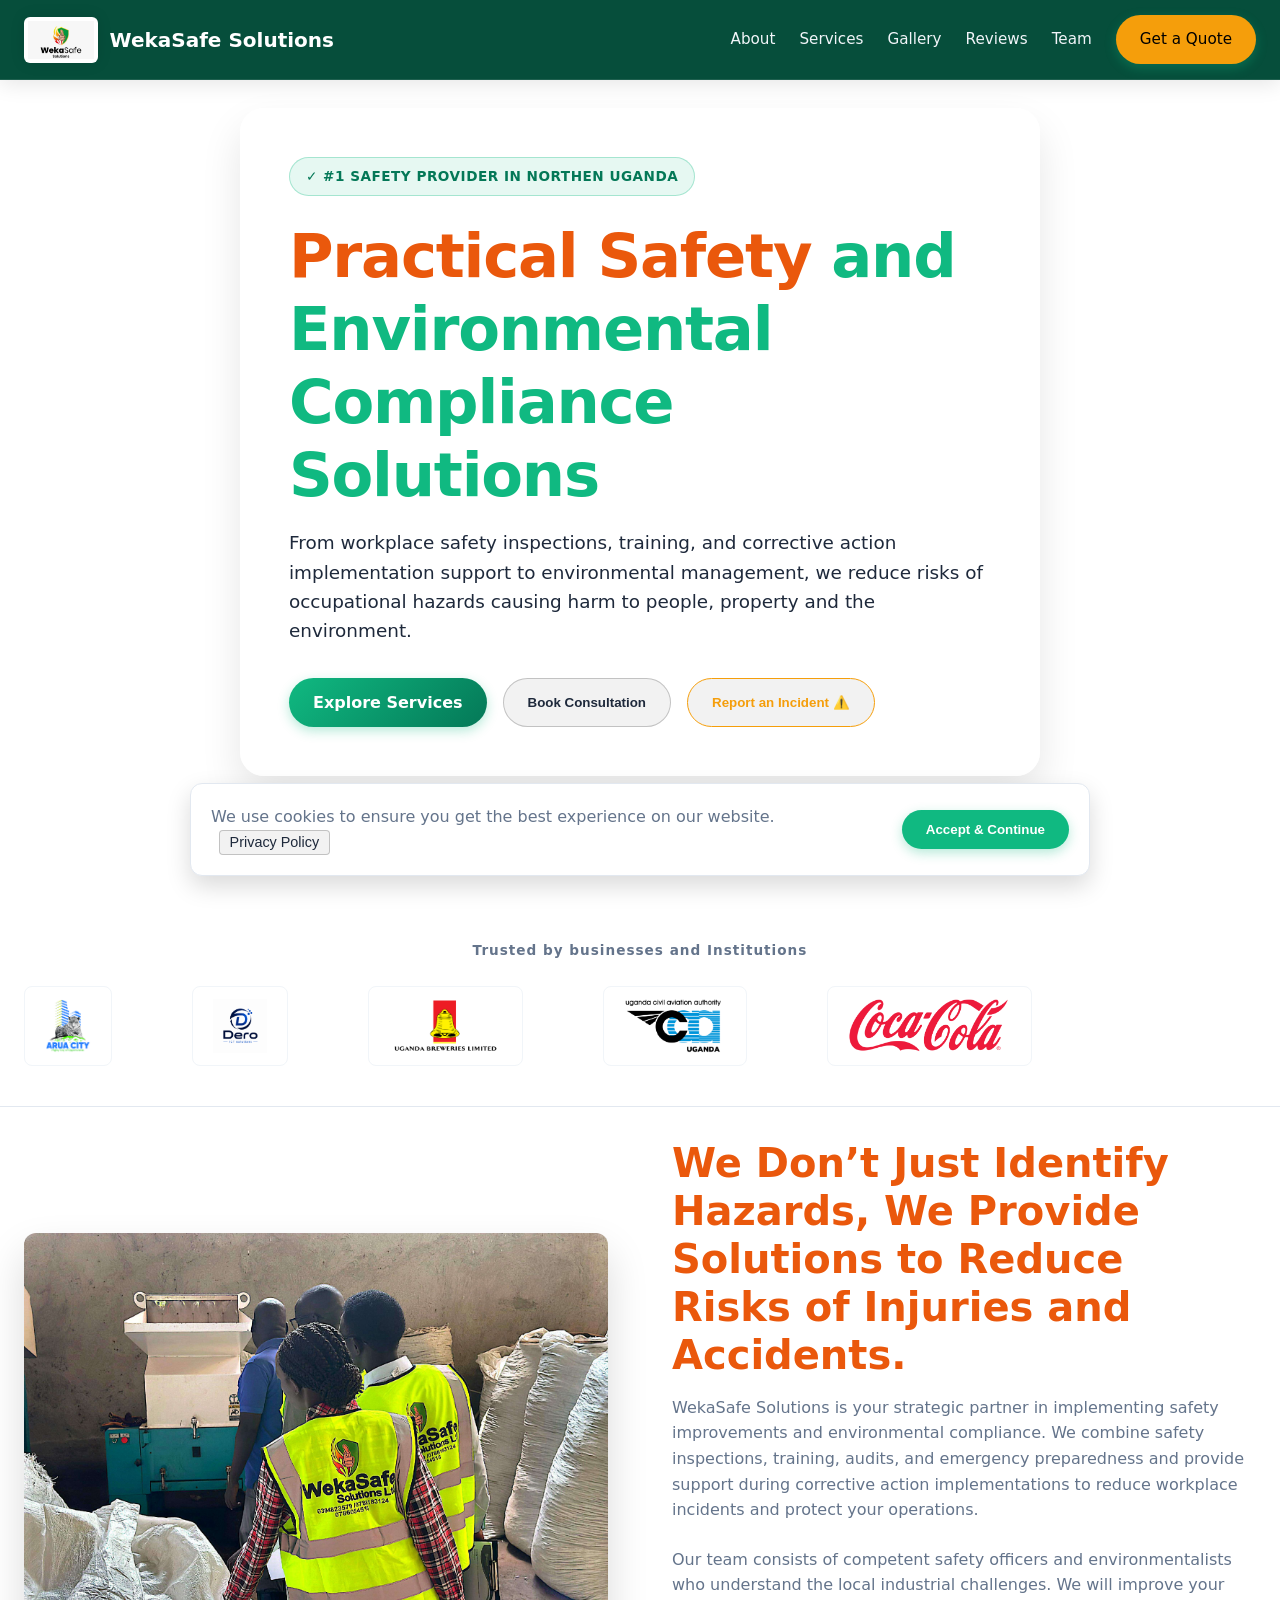
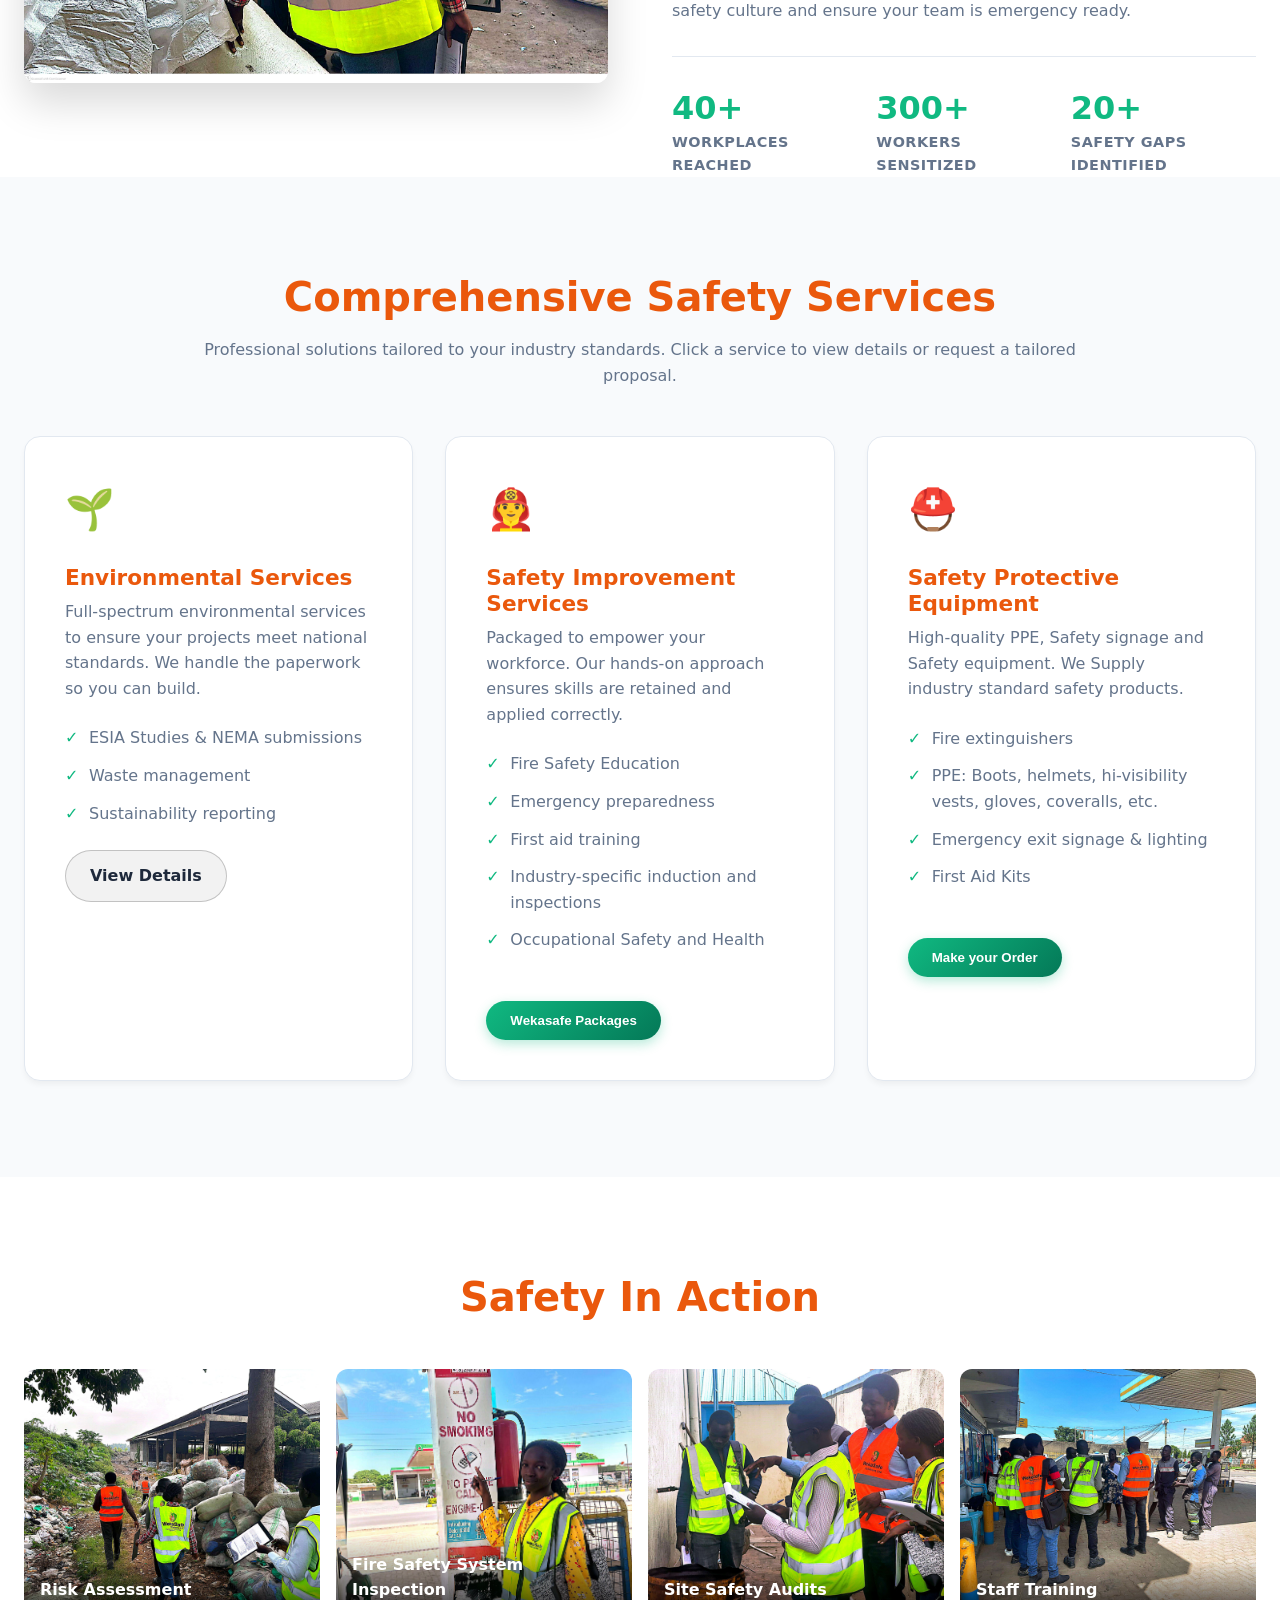
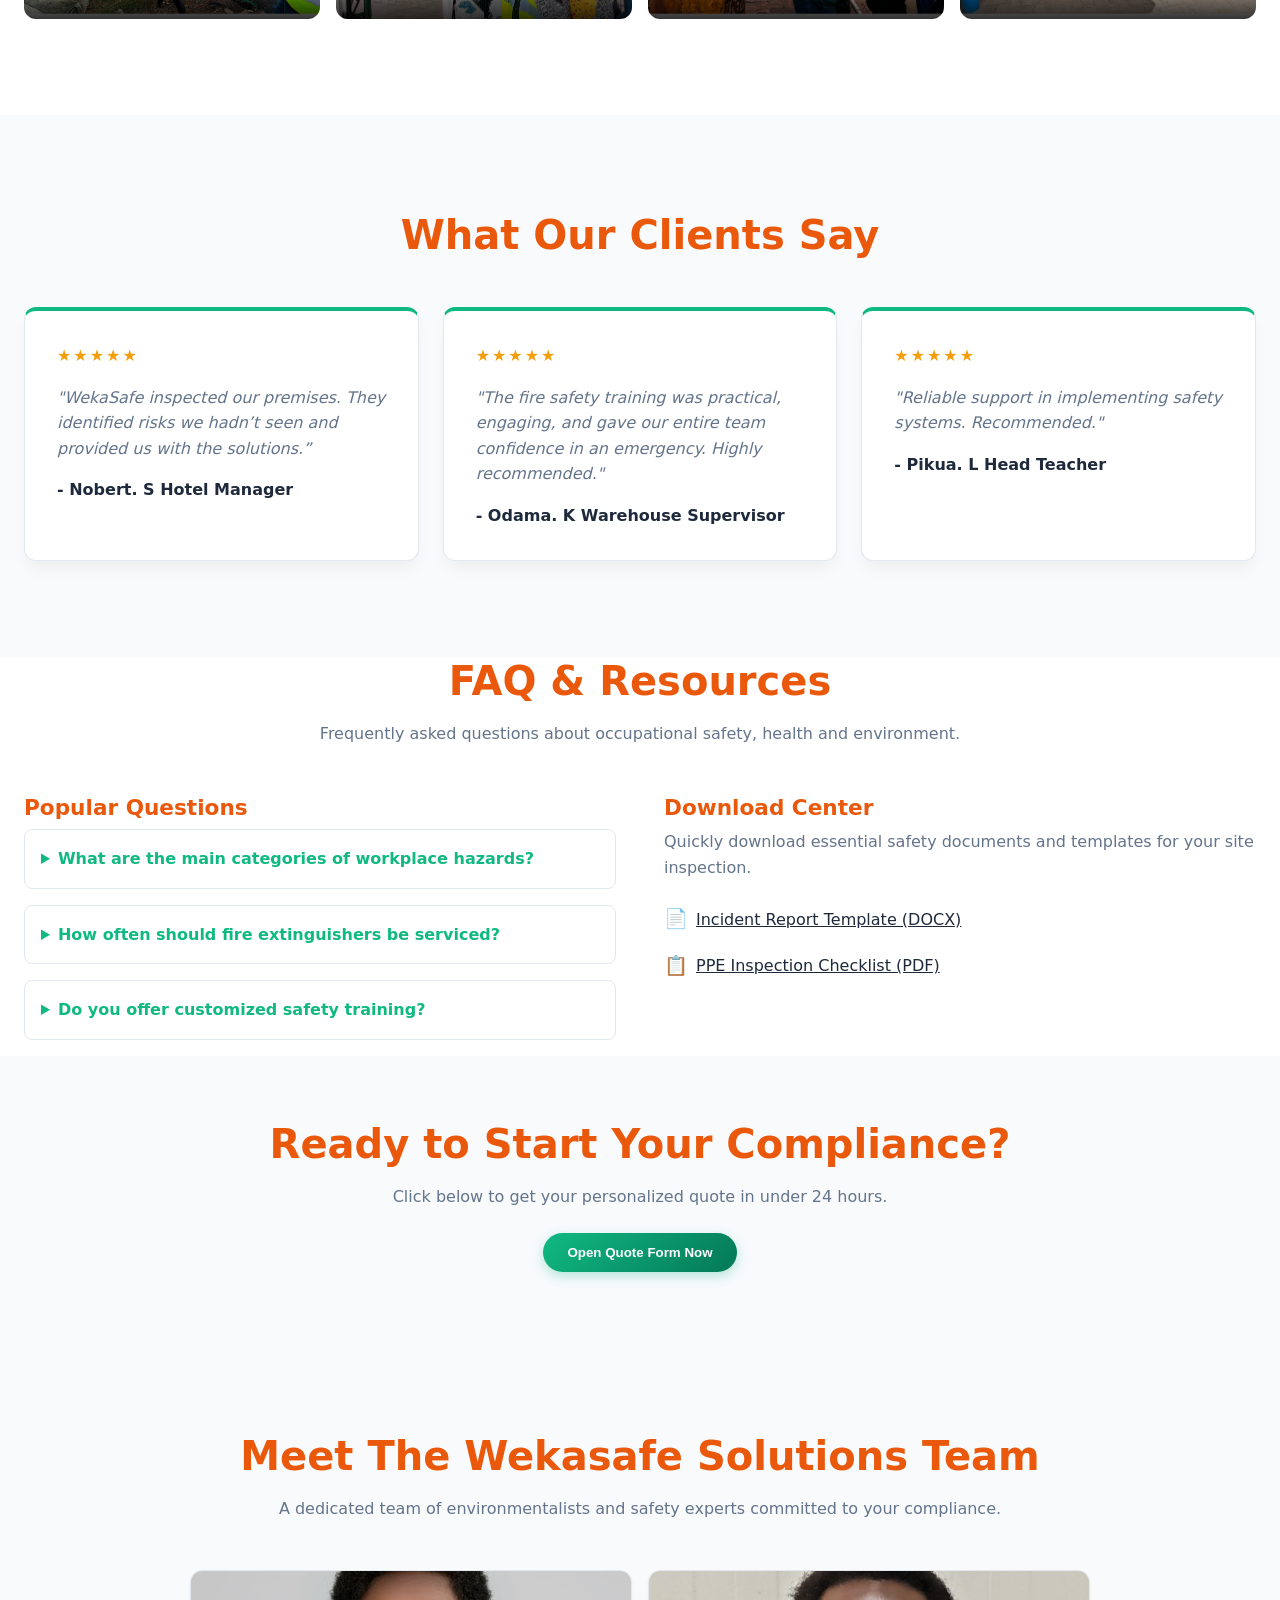
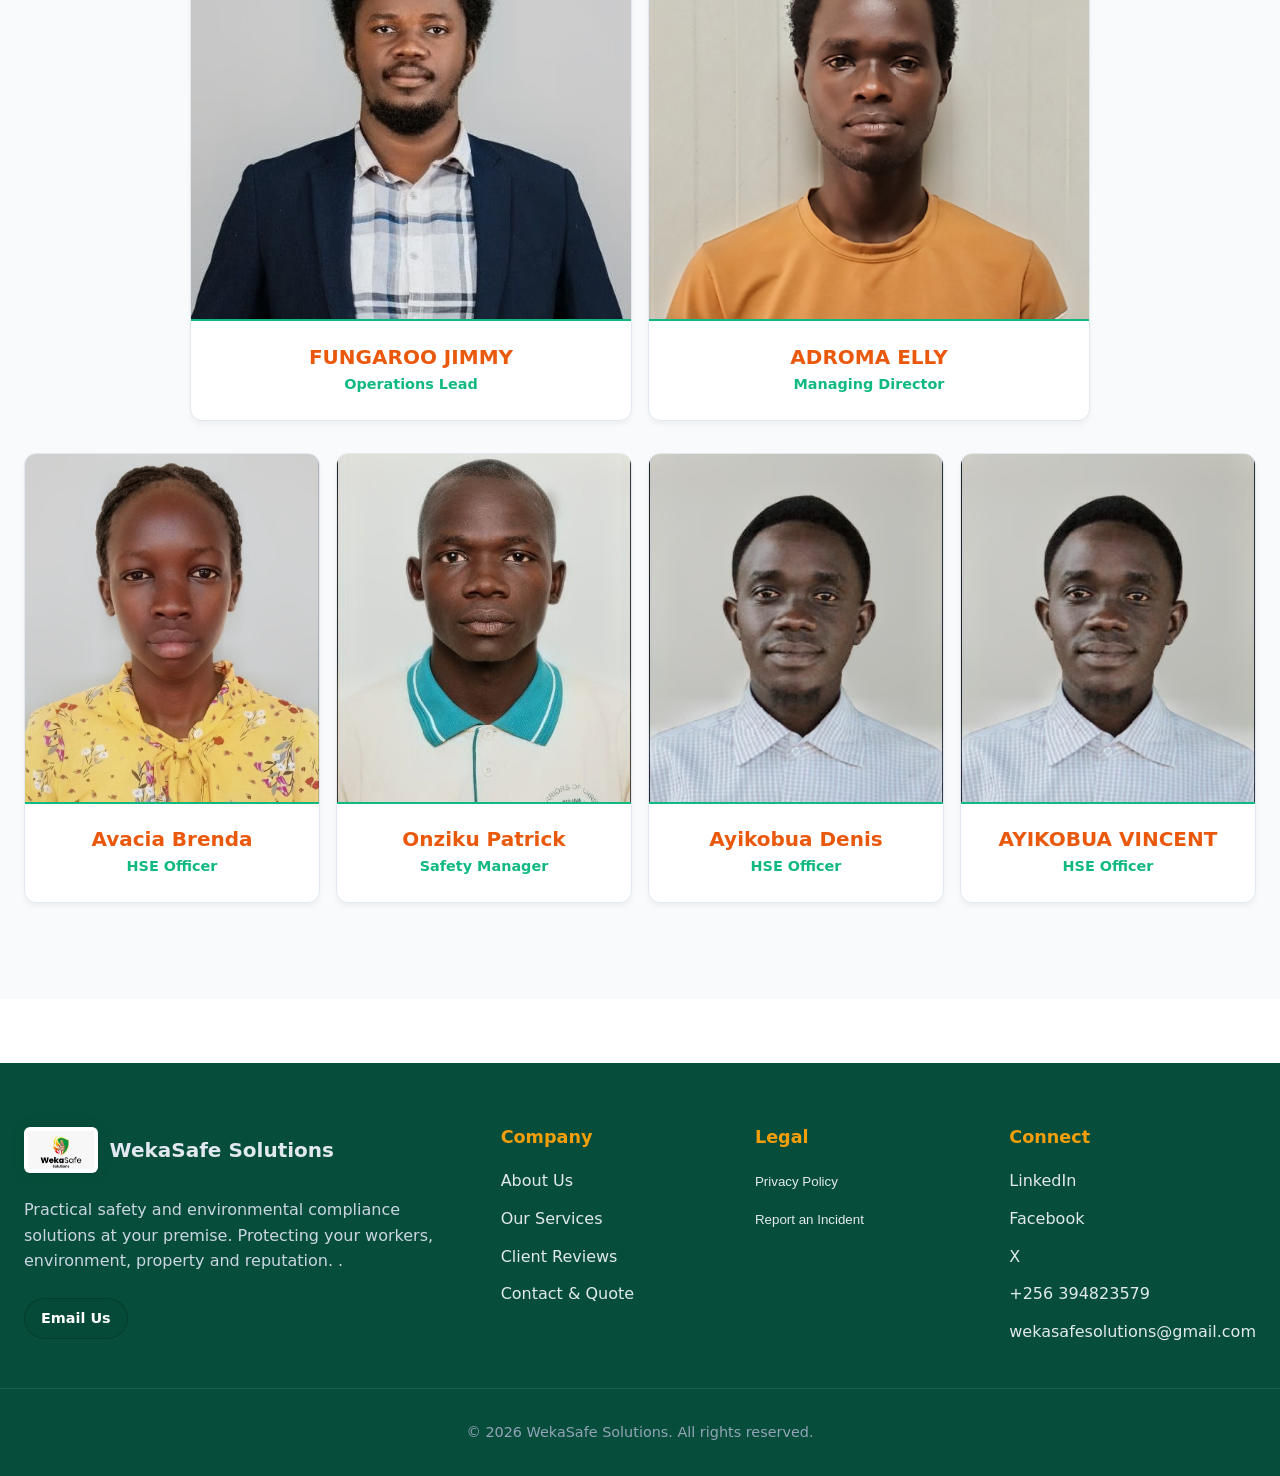
==== commit 9ef83602: "Add files via upload" ====
--- a/templates/index.html
+++ b/templates/index.html
@@ -339,7 +339,7 @@
     <div class="container nav-inner">
       <a href="#top" class="logo" aria-label="WekaSafe home">
         <div class="logo-wrapper">
-            <img src="/static/IMG-20251204-WA0009.jpg" alt="WekaSafe logo">
+            <img src="/static/IMG-20260806-WA0005.jpg" alt="WekaSafe logo">
         </div>
         <span>WekaSafe Solutions</span>
       </a>
@@ -368,9 +368,9 @@
         <div class="hero-slide slide-6" role="img" aria-label="Fire safety training"></div>
       </div>
       <div class="container hero-content">
-        <div class="badge">✓ #1 Safety Provider in East Africa</div>
-        <h1 id="hero-heading">Total Safety <span class="gradient-text">Compliance Solutions</span></h1>
-        <p class="lead">From NEMA environmental audits to DOSH-approved fire safety training and premium PPE supply. We protect your workforce and your business with uncompromising standards.</p>
+        <div class="badge">✓ #1 Safety Provider in Northen Uganda</div>
+        <h1 id="hero-heading">Practical Safety <span class="gradient-text">and Environmental Compliance Solutions</span></h1>
+        <p class="lead">From workplace safety inspections, training, and corrective action implementation support to environmental management, we reduce risks of occupational hazards causing harm to people, property and the environment.</p>
 
         <div style="display:flex; gap:1rem; flex-wrap:wrap">
           <a href="#services" class="btn btn-primary" role="button">Explore Services</a>
@@ -382,11 +382,11 @@
  
     <div class="trust-strip" role="contentinfo">
       <div class="container">
-        <p style="text-align:center; color:var(--text-muted); letter-spacing:1px; font-weight:700; margin-bottom:1.5rem; font-size:0.85rem;">TRUSTED BY LEADING ORGANIZATIONS</p>
+        <p style="text-align:center; color:var(--text-muted); letter-spacing:1px; font-weight:700; margin-bottom:1.5rem; font-size:0.85rem;">Trusted by businesses and Institutions</p>
         <div class="trust-logos-wrapper"> 
             <div class="trust-logos">
               <img src="/static/arua.jpg" alt="Arua City">
-              <img src="/static/total-logo.png.png" alt="Total Energies">
+              <img src="/static/dero.png" alt="Dero ICT Solutions Ltd">
               <img src="/static/uganda-breweries-logo.png.png" alt="Uganda Breweries">
               <img src="/static/civil-aviation-logo.png.png" alt="Civil Aviation Authority">
               <img src="/static/coca-cola-logo.png.png" alt="Coca-Cola">
@@ -408,23 +408,23 @@
         </div>
 
         <div>
-          <h2 id="about-heading">We Don't Just Sell Safety, <span class="gradient-text">We Ensure Compliance.</span></h2>
-          <p class="text-muted" style="margin-bottom:1.5rem;">WekaSafe Solutions is your strategic partner in navigating the regulatory landscape in East Africa. We combine certified training, robust audits, and reliable PPE supply to reduce workplace incidents and protect your operations.</p>
+          <h2 id="about-heading">We Don’t Just Identify Hazards, <span class="gradient-text">We Provide Solutions to Reduce Risks of Injuries and Accidents.</span></h2>
+          <p class="text-muted" style="margin-bottom:1.5rem;">WekaSafe Solutions is your strategic partner in implementing safety improvements and environmental compliance. We combine safety inspections, training, audits, and emergency preparedness and provide support during corrective action implementations to reduce workplace incidents and protect your operations.</p>
           
-          <p class="text-muted">Our team consists of NEMA-certified environmental experts and DOSH-accredited safety trainers who understand the local industrial challenges. We ensure your documentation is audit-ready and your team is emergency-ready.</p>
+          <p class="text-muted">Our team consists of competent safety officers and environmentalists who understand the local industrial challenges. We will improve your safety culture and ensure your team is emergency ready.</p>
 
           <div class="stat-row">
             <div class="stat-box">
-              <h3>500+</h3>
-              <div>Projects completed</div>
+              <h3>40+</h3>
+              <div>Workplaces reached</div>
             </div>
             <div class="stat-box">
-              <h3>100%</h3>
-              <div>NEMA compliant</div>
+              <h3>300+</h3>
+              <div>Workers sensitized</div>
             </div>
             <div class="stat-box">
-              <h3>24/7</h3>
-              <div>Emergency response</div>
+              <h3>20+</h3>
+              <div>Safety gaps identified</div>
             </div>
           </div>
         </div>
@@ -440,44 +440,46 @@
         <div class="service-grid">
           <article class="service-card" tabindex="0" aria-labelledby="svc1">
             <span class="service-icon">🌱</span>
-            <h3 id="svc1">Environmental Consultancy</h3>
-            <p class="text-muted">Full-spectrum environmental services to ensure your projects meet national standards. We handle the paperwork so you can focus on the build.</p>
+            <h3 id="svc1">Environmental Services</h3>
+            <p class="text-muted">Full-spectrum environmental services to ensure your projects meet national standards. We handle the paperwork so you can build.</p>
             <ul class="service-list">
               <li>ESIA Studies & NEMA submissions</li>
-              <li>Annual environmental compliance audits</li>
-              <li>Waste & effluent management plans</li>
+              <li>	Waste management</li>
               <li>Sustainability reporting</li>
             </ul>
             <div style="margin-top:1.5rem">
-              <a class="btn btn-ghost" href="/environmental.html" aria-label="View Environmental Consultancy details">View Details</a>
+              <a class="btn btn-ghost" href="/environmental.html" aria-label="View Environmental Services details">View Details</a>
             </div>
           </article>
           <article class="service-card" tabindex="0" aria-labelledby="svc2">
             <span class="service-icon">👨‍🚒</span>
-            <h3 id="svc2">Safety Training</h3>
-            <p class="text-muted">DOSH-accredited courses designed to empower your workforce. Our hands-on approach ensures skills are retained and applied correctly.</p>
+            <h3 id="svc2">Safety Improvement Services</h3>
+            <p class="text-muted">Packaged to empower your workforce. Our hands-on approach ensures skills are retained and applied correctly.</p>
             <ul class="service-list">
-              <li>Fire Safety & Marshal Certification</li>
-              <li>First Aid / BLS training & certification</li>
-              <li>Site-specific induction & toolbox talks</li>
-              <li>Occupational Health & Safety (OHS)</li>
+              <li>Fire Safety Education</li>
+              <li>Emergency preparedness</li>
+              <li>First aid training</li>
+              <li>Industry-specific induction and inspections</li>
+              <li>Occupational Safety and Health</li>
             </ul>
             <div style="margin-top:1.5rem">
-              <a class="btn btn-ghost" href="/training.html">View Courses</a>
+                    <button class="btn btn-primary" data-open-modal="bookModal" style="margin-top:1.5rem;">Wekasafe Packages</button>
+             <!-- <a class="btn btn-ghost" href="/training.html">View Courses</a>-->
             </div>
           </article>
           <article class="service-card" tabindex="0" aria-labelledby="svc3">
             <span class="service-icon">⛑️</span>
-            <h3 id="svc3">Equipment Supply</h3>
-            <p class="text-muted">High-quality PPE, firefighting equipment, and safety signage. All our products are certified and tested to meet rigorous ISO industry standards.</p>
+            <h3 id="svc3">Safety Protective Equipment</h3>
+            <p class="text-muted">High-quality PPE, Safety signage and Safety equipment. We Supply industry standard safety products.</p>
             <ul class="service-list">
-              <li>Fire extinguishers & annual servicing</li>
-              <li>PPE: boots, helmets, hi-vis, gloves</li>
+              <li>Fire extinguishers</li>
+              <li>PPE: Boots, helmets, hi-visibility vests, gloves, coveralls, etc.</li>
               <li>Emergency exit signage & lighting</li>
-              <li>First Aid Kits & medical supplies</li>
+              <li>First Aid Kits</li>
             </ul>
             <div style="margin-top:1.5rem">
-              <a class="btn btn-ghost" href="/equipment.html">View Catalog</a>
+            <button class="btn btn-primary" data-open-modal="bookModal" style="margin-top:1.5rem;">Make your Order</button>
+              <!--<a class="btn btn-ghost" href="/equipment.html">View Catalog</a>-->
             </div>
           </article>
         </div>
@@ -490,11 +492,11 @@
         <div class="gallery-grid" aria-hidden="false">
           <div class="gallery-item" role="img" aria-label="Personal protective equipment">
             <img src="/static/safety (6).jpg" alt="Safety vest and helmet">
-            <div class="gallery-overlay"><strong>Quality PPE Supply</strong></div>
+            <div class="gallery-overlay"><strong>Risk Assessment</strong></div>
           </div>
           <div class="gallery-item" role="img" aria-label="Fire extinguisher storage">
             <img src="/static/pik.jpg" alt="Fire extinguisher wall">
-            <div class="gallery-overlay"><strong>Fire Safety Systems</strong></div>
+            <div class="gallery-overlay"><strong>Fire Safety System Inspection</strong></div>
           </div>
           <div class="gallery-item" role="img" aria-label="Construction site audit">
             <img src="/static/safety (8).jpg" alt="Construction site audit">
@@ -514,18 +516,18 @@
         <div class="test-grid" role="list">
           <div class="test-card">
             <div class="stars">★★★★★</div>
-            <p class="text-muted" style="font-style:italic; margin-bottom:1rem;">"WekaSafe handled our NEMA audit professionally. They identified risks we hadn't seen and helped us fix them before the inspection."</p>
-            <strong>- John K., Site Manager</strong>
+            <p class="text-muted" style="font-style:italic; margin-bottom:1rem;">"WekaSafe inspected our premises. They identified risks we hadn’t seen and provided us with the solutions.”</p>
+            <strong>- Nobert. S Hotel Manager</strong>
           </div>
           <div class="test-card">
             <div class="stars">★★★★★</div>
             <p class="text-muted" style="font-style:italic; margin-bottom:1rem;">"The fire safety training was practical, engaging, and gave our entire team confidence in an emergency. Highly recommended."</p>
-            <strong>- Sarah T., Operations Director</strong>
+            <strong>- Odama. K Warehouse Supervisor</strong>
           </div>
           <div class="test-card">
             <div class="stars">★★★★★</div>
-            <p class="text-muted" style="font-style:italic; margin-bottom:1rem;">"Reliable supply of certified PPE equipment. Always on time and excellent customer service. Our go-to safety partner."</p>
-            <strong>- David O., Procurement Lead</strong>
+            <p class="text-muted" style="font-style:italic; margin-bottom:1rem;">"Reliable support in implementing safety systems. Recommended."</p>
+            <strong>- Pikua. L Head Teacher</strong>
           </div>
         </div>
       </div>
@@ -534,23 +536,23 @@
     <section id="faq-resources" aria-labelledby="faq-heading" class="container">
       <div style="max-width:900px; margin:0 auto; text-align:center; padding-bottom:3rem;">
           <h2 id="faq-heading">FAQ & <span class="gradient-text">Resources</span></h2>
-          <p class="text-muted">Frequently asked questions and useful documents to help you manage site compliance.</p>
+          <p class="text-muted">Frequently asked questions about occupational safety, health and environment.</p>
       </div>
 
       <div style="display:grid; grid-template-columns:1fr 1fr; gap:3rem;">
         <div>
           <h3>Popular Questions</h3>
           <details style="padding:1rem; border-radius:8px; margin-bottom:1rem;">
-            <summary style="font-weight:600; cursor:pointer;">What permits do I need for a new factory?</summary>
-            <p class="text-muted" style="padding-top:1rem;">A new factory typically requires a NEMA permit for environmental compliance (e.g., EIA), a DOSH license for occupational health and safety, and local council permits. We assist with all these submissions.</p>
+            <summary style="font-weight:600; cursor:pointer;">What are the main categories of workplace hazards?</summary>
+            <p class="text-muted" style="padding-top:1rem;">Hazards are typically grouped into physical, chemical, biological, ergonomic, and psychological categoriess.</p>
           </details>
           <details style="padding:1rem; border-radius:8px; margin-bottom:1rem;">
             <summary style="font-weight:600; cursor:pointer;">How often should fire extinguishers be serviced?</summary>
-            <p class="text-muted" style="padding-top:1rem;">In line with regional standards, fire extinguishers require annual maintenance (servicing and testing) and typically a hydrostatic test every five years.</p>
+            <p class="text-muted" style="padding-top:1rem;">Annually (12 months): Have a certified technician perform a full professional maintenance check, weighing the unit, testing the components, and updating the service tag”.</p>
           </details>
           <details style="padding:1rem; border-radius:8px; margin-bottom:1rem;">
             <summary style="font-weight:600; cursor:pointer;">Do you offer customized safety training?</summary>
-            <p class="text-muted" style="padding-top:1rem;">Yes, we specialize in site-specific safety training, tailoring the content and practical demonstrations to your unique industrial environment and equipment.</p>
+            <p class="text-muted" style="padding-top:1rem;">Yes,“We have designed specific safety improvement packages for various businesses and institutions. Discuss your business with us today and get your specific safety improvement services.”.</p>
           </details>
         </div>
 
@@ -561,7 +563,7 @@
           <ul class="text-muted" style="list-style:none; padding-left:0;">
             <li style="margin-bottom:1rem; display:flex; gap:0.5rem; align-items:center;">
                 <span style="font-size:1.2rem;">📄</span> 
-                <a href="/documents/WekaSafe-Incident-Report.docx" 
+                <a href="NCDC_EYFS_Analysis_ENHANCED.docx" 
                    download="WekaSafe-Incident-Report.docx" 
                    target="_blank" 
                    style="color:var(--text-main); text-decoration:underline; cursor:pointer;">
@@ -571,7 +573,7 @@
             </li>
             <li style="display:flex; gap:0.5rem; align-items:center;">
                 <span style="font-size:1.2rem;">📋</span> 
-                <a href="/documents/WekaSafe-PPE-Checklist.pdf" 
+                <a href="NCDC_EYFS_Analysis 4 Lenia Peace.pdf" 
                    download="WekaSafe-PPE-Checklist.pdf" 
                    target="_blank" 
                    style="color:var(--text-main); text-decoration:underline; cursor:pointer;">
@@ -586,7 +588,7 @@
     <section id="contact" aria-labelledby="contact-heading" class="bg-surface" style="padding: 4rem 0;">
       <div class="container" style="text-align:center;">
         <h2 id="contact-heading">Ready to <span class="gradient-text">Start Your Compliance?</span></h2>
-        <p class="text-muted">Click below to open the consultation form and get your personalized quote in under 24 hours.</p>
+        <p class="text-muted">Click below to get your personalized quote in under 24 hours.</p>
         <button class="btn btn-primary" data-open-modal="bookModal" style="margin-top:1.5rem;">Open Quote Form Now</button>
       </div>
     </section>
@@ -595,29 +597,24 @@
   <section id="team" aria-labelledby="team-heading" class="bg-surface">
     <div class="container">
       <div style="max-width:900px; margin:0 auto; text-align:center; padding-bottom:1rem;">
-        <h2 id="team-heading">Meet Our <span class="gradient-text">Safety Experts</span></h2>
-        <p class="text-muted">A dedicated team of NEMA and DOSH certified professionals committed to your compliance.</p>
+        <h2 id="team-heading">Meet The <span class="gradient-text">Wekasafe Solutions Team</span></h2>
+        <p class="text-muted">A dedicated team of environmentalists and safety experts committed to your compliance.</p>
       </div>
       
       <div class="team-grid team-grid-admin">
 
         <div class="team-member-card">
           <img class="member-photo" src="/static/jimmy.jpg" alt="Photo of Admin Staff Member 1">
-          <h4>ADMIN STAFF NAME 1</h4>
-          <p>Administrative Role</p>
+          <h4>FUNGAROO JIMMY</h4>
+          <p>Operations Lead</p>
         </div>
 
         <div class="team-member-card">
           <img class="member-photo" src="/static/elly.jpg" alt="Photo of Admin Staff Member 2">
-          <h4>ADMIN STAFF NAME 2</h4>
-          <p>Administrative Role</p>
-        </div>
-
-        <div class="team-member-card">
-          <img class="member-photo" src="/static/admin-placeholder-3.jpg" alt="Photo of Admin Staff Member 3">
-          <h4>ADMIN STAFF NAME 3</h4>
-          <p>Administrative Role</p>
-        </div>
+          <h4>ADROMA ELLY</h4>
+          <p>Managing Director</p>
+        </div>
+        
 
       </div>
 
@@ -625,28 +622,27 @@
         
         <div class="team-member-card">
           <img class="member-photo" src="/static/brenda.jpg" alt="Photo of Staff Member Name 1">
-          <h4>YOKOKO CHRISTINE</h4>
-          <p>Chief Safety Officer (CSO)</p>
+          <h4>Avacia Brenda</h4>
+          <p> HSE Officer</p>
         </div>
 
         <div class="team-member-card">
           <img class="member-photo" src="/static/patrick.jpg" alt="Photo of Staff Member Name 1">
-          <h4>CANDIRU BETTY</h4>
-          <p>Environmental Field Officer (EFO)</p>
+          <h4>Onziku Patrick</h4>
+          <p>Safety Manager</p>
         </div>
 
         
         <div class="team-member-card">
           <img class="member-photo" src="/static/ppf.jpg" alt="Photo of Staff Member Name 3">
-          <h4>MRS EMILY AYIKORU</h4>
-          <p>Lead Training Specialist</p>
-        </div>
-        
+          <h4>Ayikobua Denis</h4>
+          <p>HSE Officer</p>
+        </div>
+
         <div class="team-member-card">
-          <img class="member-photo" src="/static/elly.jpg" alt="Photo of Staff Member Name 3">
-          <div class="ceo.jpg" aria-hidden="true"></div>
-          <h4>AZIO STEPHEN</h4>
-          <p>PPE Procurement Manager</p>
+          <img class="member-photo" src="/static/ppf.jpg" alt="Photo of Staff Member Name 3">
+          <h4>AYIKOBUA VINCENT</h4>
+          <p>HSE Officer</p>
         </div>
 
       </div>
@@ -659,14 +655,15 @@
       <div class="footer-col">
         <a href="#top" class="logo" aria-label="WekaSafe home" style="margin-bottom: 1.5rem;">
           <div class="logo-wrapper">
-              <img src="/static/IMG-20251204-WA0009.jpg" alt="WekaSafe logo">
+              <img src="/static/IMG-20260806-WA0005.jpg" alt="WekaSafe logo">
           </div>
           <span>WekaSafe Solutions</span>
         </a>
-        <p style="color:#cbd5e1;">Certified compliance and safety solutions across East Africa.
-           Protecting your people, reputation, and bottom line.</p>
+        <p style="color:#cbd5e1;">Practical safety and environmental compliance solutions at your premise.
+                                 Protecting your workers, environment, property and reputation.
+          .</p>
         <div style="margin-top:1.5rem;">
-          <a href="info@wekasafe.com" class="btn btn-ghost" 
+          <a href="wekasafesolutions@gmail.com" class="btn btn-ghost" 
           style="padding:0.5rem 1rem; font-size:0.9rem; color:#fff;">Email Us</a>
         </div>
       </div>
@@ -695,8 +692,9 @@
         <ul>
           <li><a href="https://linkedin.com/company/wekasafe" target="_blank">LinkedIn</a></li>
           <li><a href="https://facebook.com/wekasafe" target="_blank">Facebook</a></li>
-          <li><a href="tel:+256700123456">+256 700 123 456</a></li>
-          <li><a href="asikuderick10@gmail.ccom"><span class="__cf_email__" data-cfemail="2a43444c456a5d4f414b594b4c4f04494547">info@wekasafesolutions.com</span></a></li>
+          <li><a href="https://x.com/wekasafe" target="_blank">X</a></li>
+          <li><a href="tel:+256394823579">+256 394823579</a></li>
+          <li><a href="wekasafesolutions@gmail.com"><span class="__cf_email__" data-cfemail="2a43444c456a5d4f414b594b4c4f04494547">wekasafesolutions@gmail.com</span></a></li>
         </ul>
       </div>
     </div>
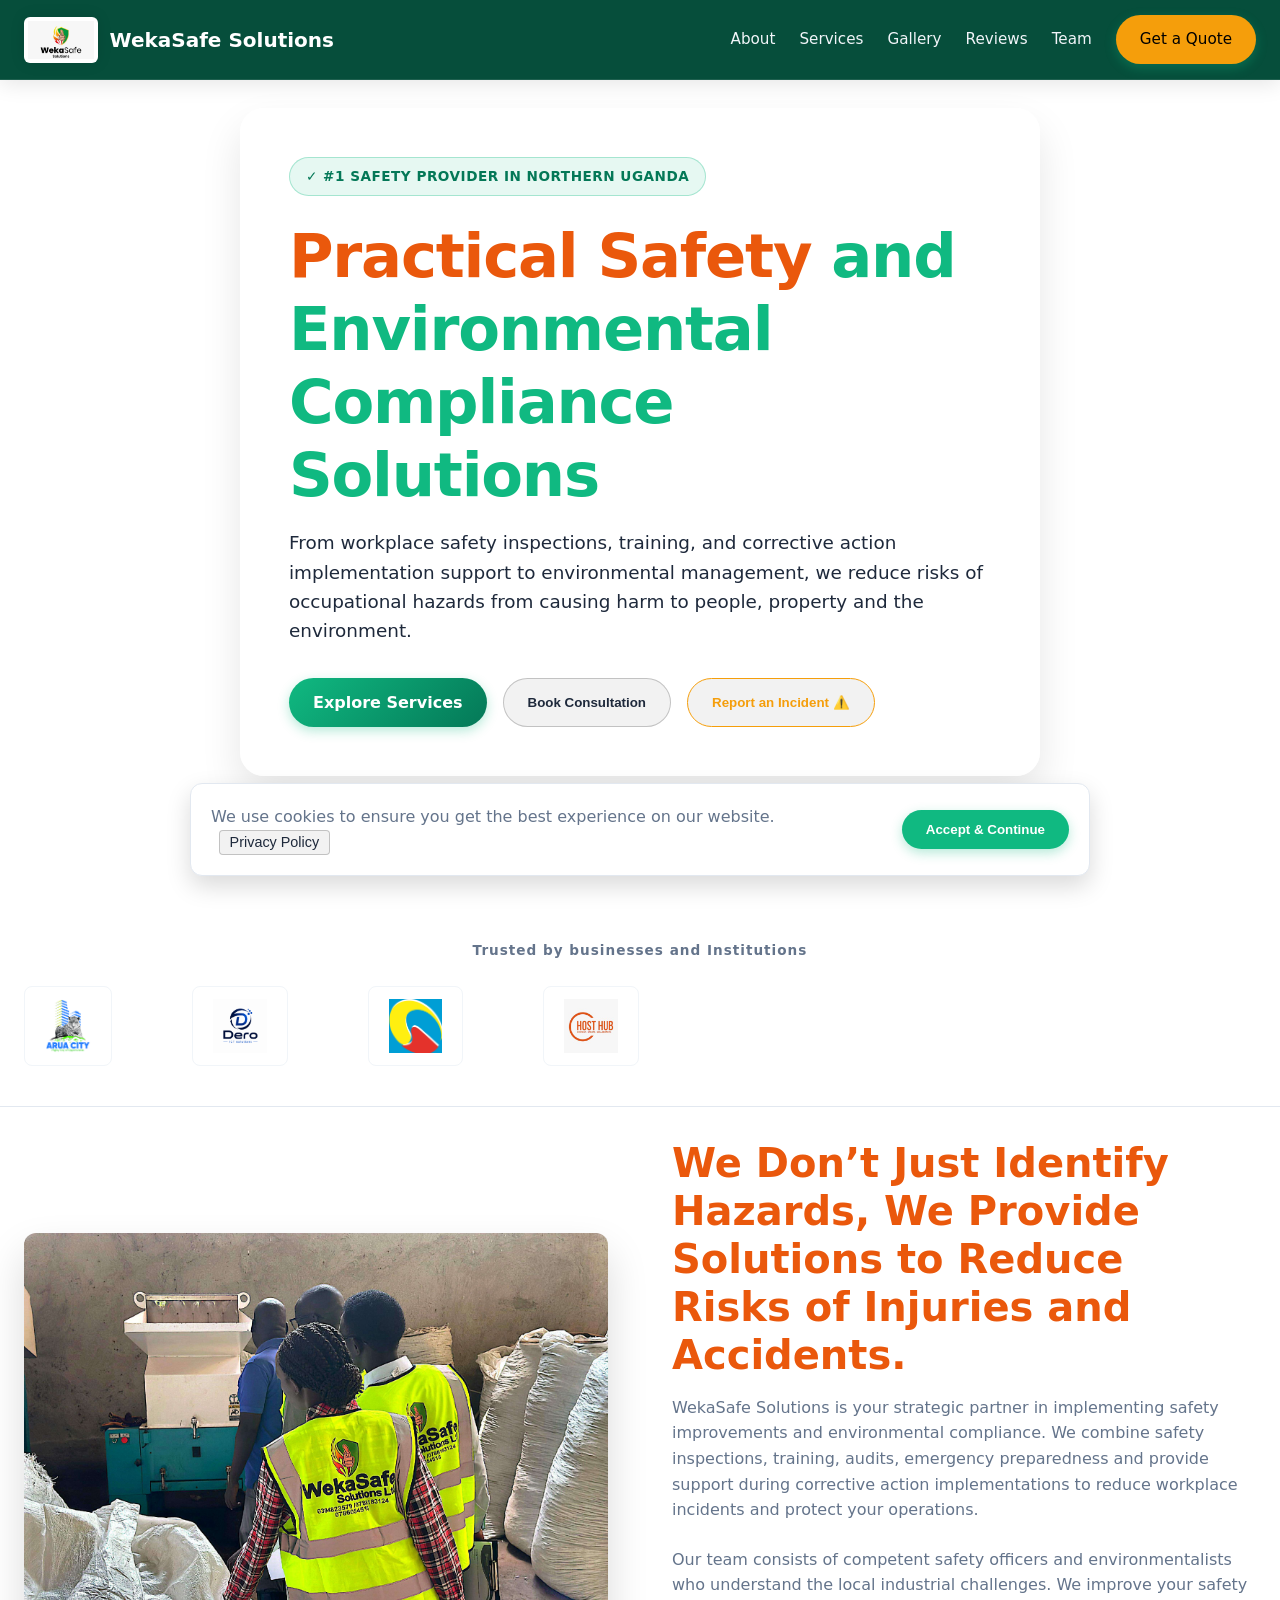
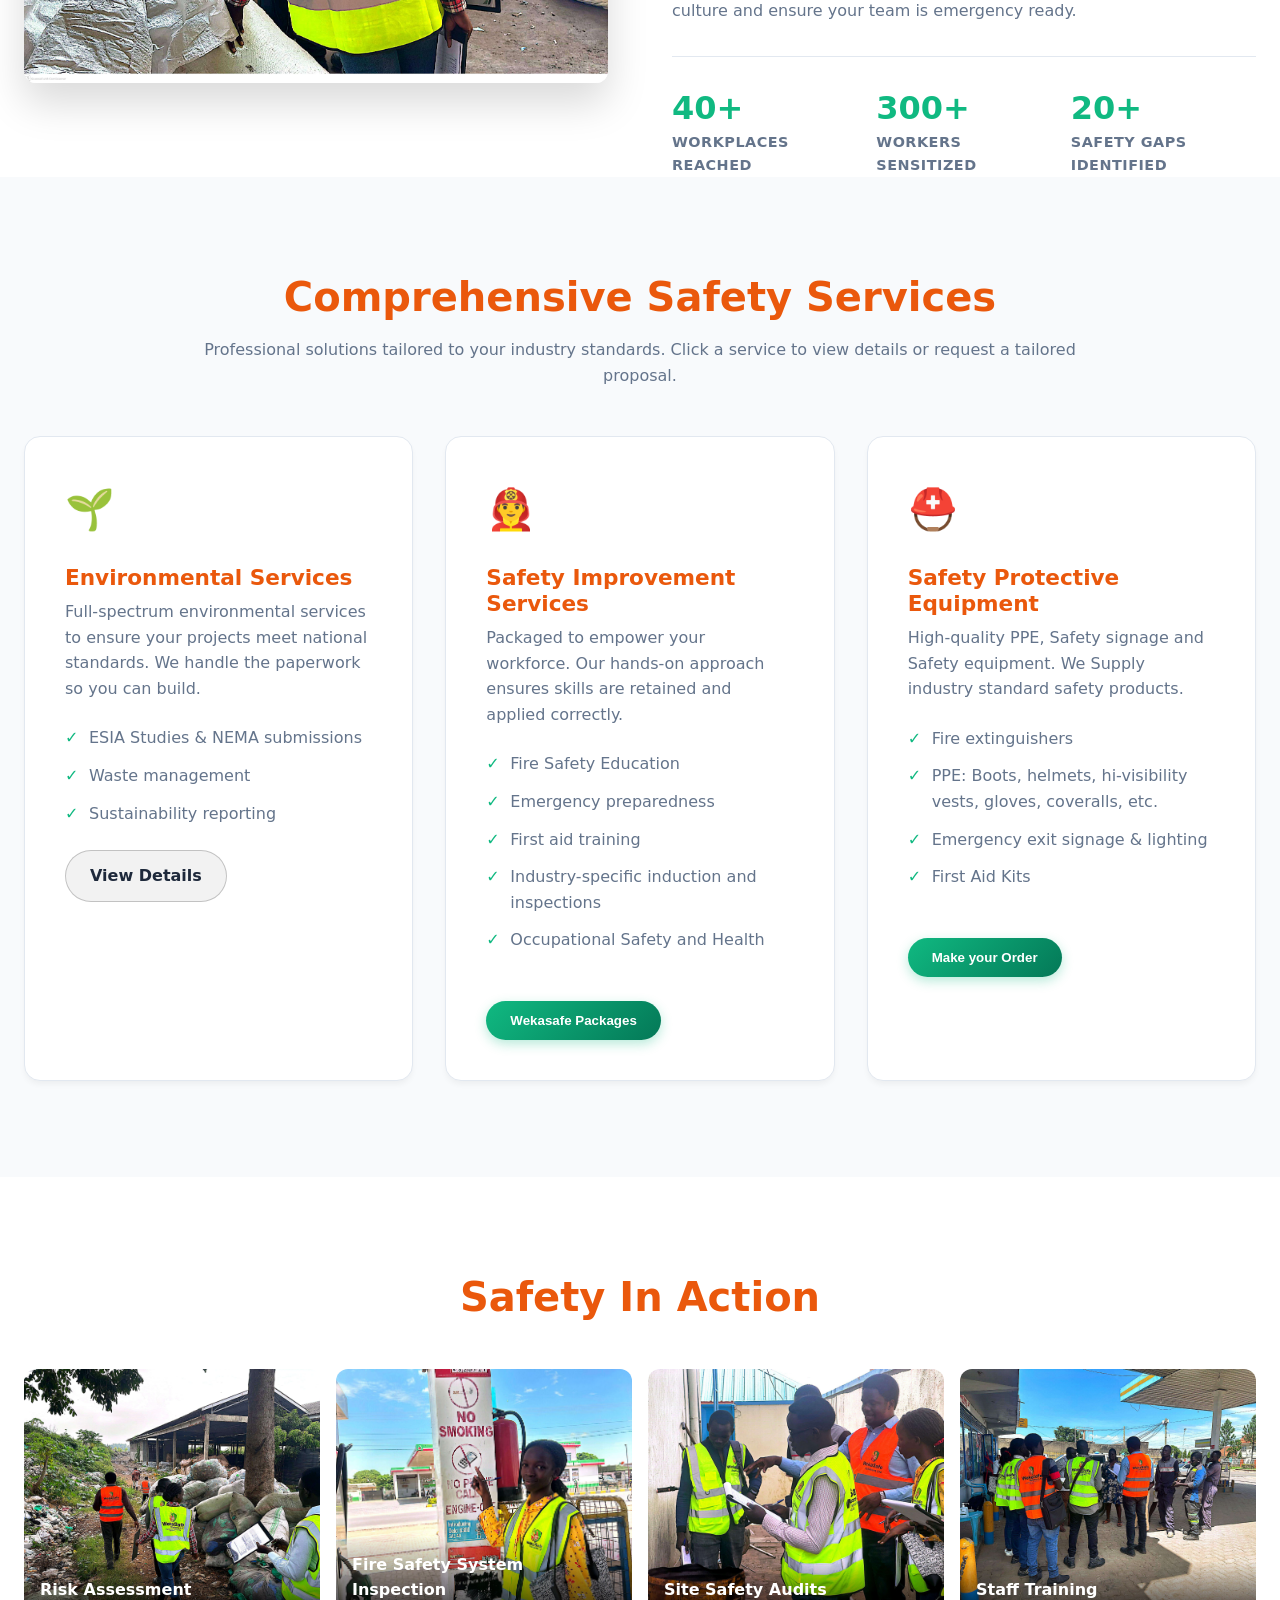
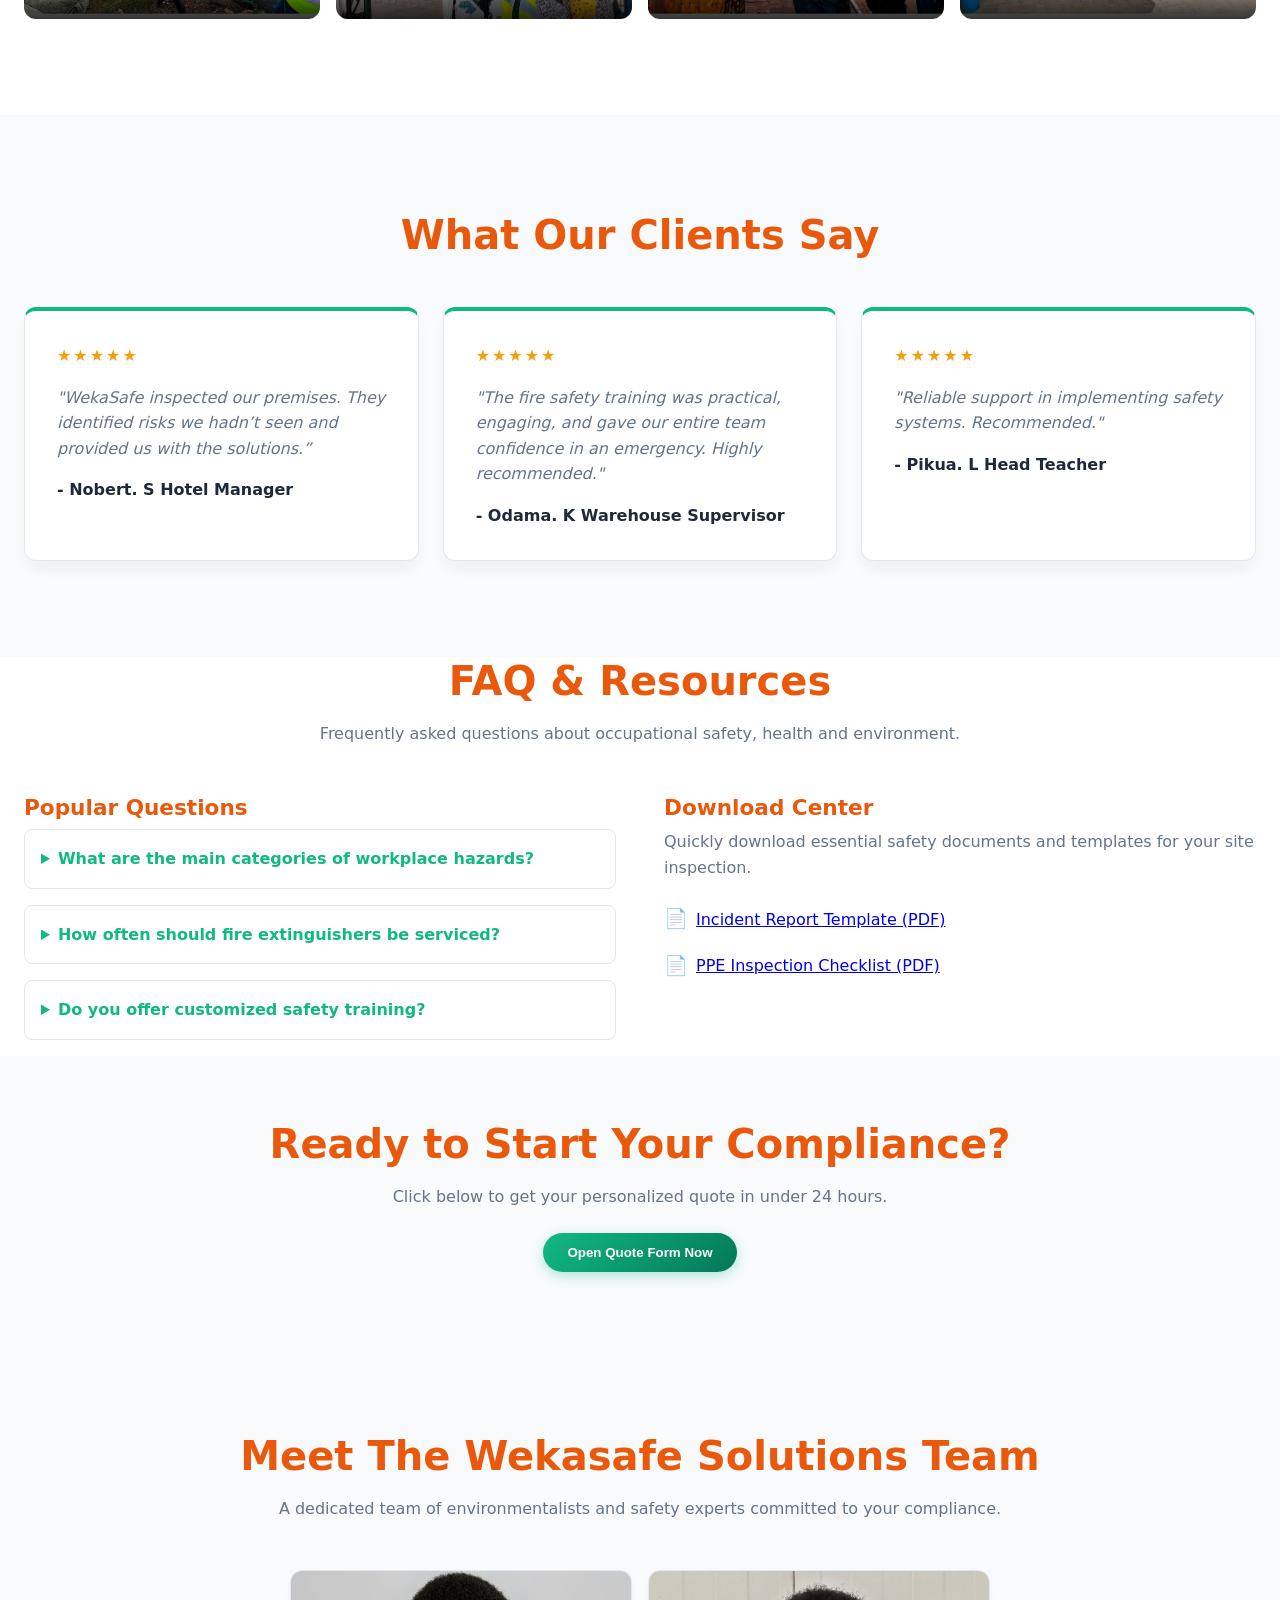
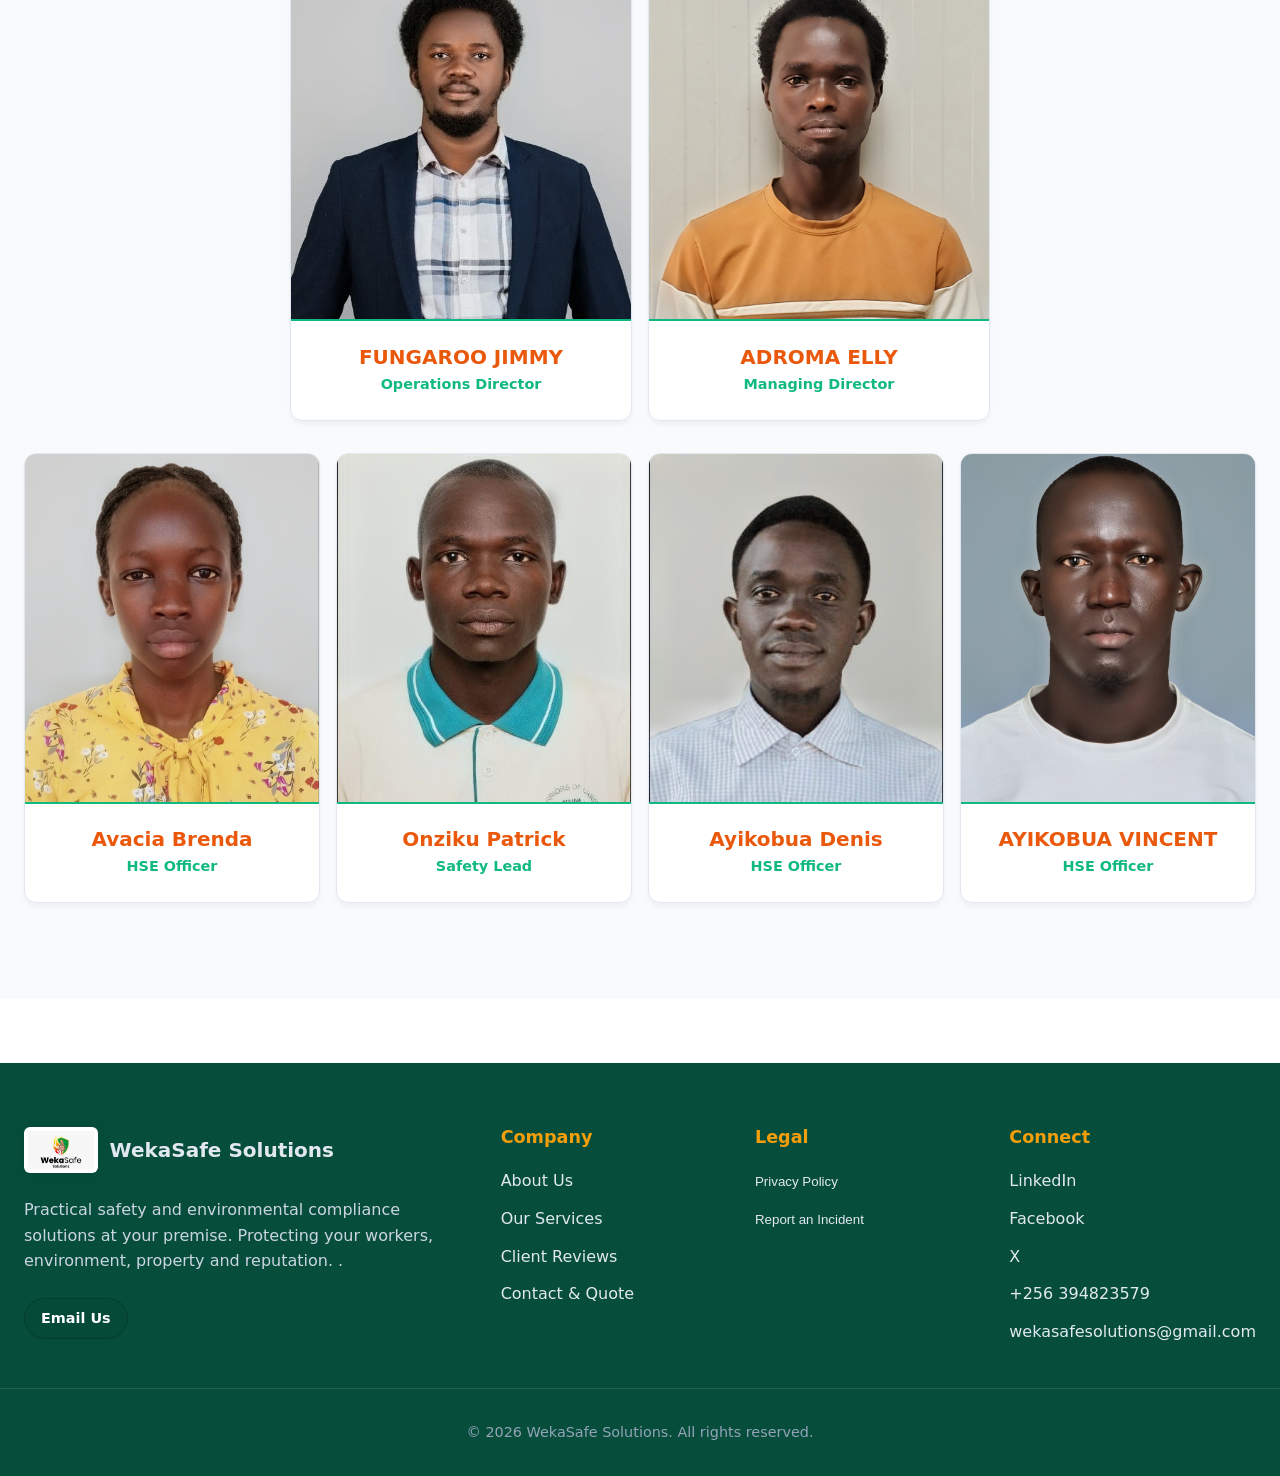
==== commit e6e2ed0d: "Add files via upload" ====
--- a/templates/index.html
+++ b/templates/index.html
@@ -234,7 +234,7 @@
       margin-top: 2rem;
     }
     .team-grid-admin {
-      max-width: 900px;
+      max-width: 700px;
       margin-left: auto;
       margin-right: auto;
       margin-bottom: 2rem;
@@ -368,9 +368,9 @@
         <div class="hero-slide slide-6" role="img" aria-label="Fire safety training"></div>
       </div>
       <div class="container hero-content">
-        <div class="badge">✓ #1 Safety Provider in Northen Uganda</div>
+        <div class="badge">✓ #1 Safety Provider in Northern Uganda</div>
         <h1 id="hero-heading">Practical Safety <span class="gradient-text">and Environmental Compliance Solutions</span></h1>
-        <p class="lead">From workplace safety inspections, training, and corrective action implementation support to environmental management, we reduce risks of occupational hazards causing harm to people, property and the environment.</p>
+        <p class="lead">From workplace safety inspections, training, and corrective action implementation support to environmental management, we reduce risks of occupational hazards from causing harm to people, property and the environment.</p>
 
         <div style="display:flex; gap:1rem; flex-wrap:wrap">
           <a href="#services" class="btn btn-primary" role="button">Explore Services</a>
@@ -387,9 +387,9 @@
             <div class="trust-logos">
               <img src="/static/arua.jpg" alt="Arua City">
               <img src="/static/dero.png" alt="Dero ICT Solutions Ltd">
-              <img src="/static/uganda-breweries-logo.png.png" alt="Uganda Breweries">
-              <img src="/static/civil-aviation-logo.png.png" alt="Civil Aviation Authority">
-              <img src="/static/coca-cola-logo.png.png" alt="Coca-Cola">
+              <img src="/static/gil.png" alt="Gil Petroleum U Ltd">
+              <img src="/static/hosthub.jpg" alt="Host Hub Uganda">
+              
 
             </div>
         </div>
@@ -409,9 +409,9 @@
 
         <div>
           <h2 id="about-heading">We Don’t Just Identify Hazards, <span class="gradient-text">We Provide Solutions to Reduce Risks of Injuries and Accidents.</span></h2>
-          <p class="text-muted" style="margin-bottom:1.5rem;">WekaSafe Solutions is your strategic partner in implementing safety improvements and environmental compliance. We combine safety inspections, training, audits, and emergency preparedness and provide support during corrective action implementations to reduce workplace incidents and protect your operations.</p>
+          <p class="text-muted" style="margin-bottom:1.5rem;">WekaSafe Solutions is your strategic partner in implementing safety improvements and environmental compliance. We combine safety inspections, training, audits, emergency preparedness and provide support during corrective action implementations to reduce workplace incidents and protect your operations.</p>
           
-          <p class="text-muted">Our team consists of competent safety officers and environmentalists who understand the local industrial challenges. We will improve your safety culture and ensure your team is emergency ready.</p>
+          <p class="text-muted">Our team consists of competent safety officers and environmentalists who understand the local industrial challenges. We improve your safety culture and ensure your team is emergency ready.</p>
 
           <div class="stat-row">
             <div class="stat-box">
@@ -563,22 +563,20 @@
           <ul class="text-muted" style="list-style:none; padding-left:0;">
             <li style="margin-bottom:1rem; display:flex; gap:0.5rem; align-items:center;">
                 <span style="font-size:1.2rem;">📄</span> 
-                <a href="NCDC_EYFS_Analysis_ENHANCED.docx" 
-                   download="WekaSafe-Incident-Report.docx" 
-                   target="_blank" 
-                   style="color:var(--text-main); text-decoration:underline; cursor:pointer;">
-                   Incident Report Template (DOCX)
-                </a>
-                <span style="font-size:0.8rem; color:var(--text-muted);"></span>
+              <a href="/static/documents/Worksite%20Incident%20Report.pdf" 
+                download="Worksite Incident Report.pdf" 
+                target="_blank">
+                Incident Report Template (PDF)
+              </a>
             </li>
-            <li style="display:flex; gap:0.5rem; align-items:center;">
-                <span style="font-size:1.2rem;">📋</span> 
-                <a href="NCDC_EYFS_Analysis 4 Lenia Peace.pdf" 
-                   download="WekaSafe-PPE-Checklist.pdf" 
-                   target="_blank" 
-                   style="color:var(--text-main); text-decoration:underline; cursor:pointer;">
-                   PPE Inspection Checklist (PDF)
-                </a>
+            <li style="margin-bottom:1rem; display:flex; gap:0.5rem; align-items:center;">
+                <span style="font-size:1.2rem;">📄</span>
+
+              <a href="/static/documents/PPE%20Inspection.pdf" 
+                download="PPE Inspection.pdf" 
+                target="_blank">
+                PPE Inspection Checklist (PDF)
+              </a>
             </li>
           </ul>
         </div>
@@ -606,7 +604,7 @@
         <div class="team-member-card">
           <img class="member-photo" src="/static/jimmy.jpg" alt="Photo of Admin Staff Member 1">
           <h4>FUNGAROO JIMMY</h4>
-          <p>Operations Lead</p>
+          <p>Operations Director</p>
         </div>
 
         <div class="team-member-card">
@@ -629,7 +627,7 @@
         <div class="team-member-card">
           <img class="member-photo" src="/static/patrick.jpg" alt="Photo of Staff Member Name 1">
           <h4>Onziku Patrick</h4>
-          <p>Safety Manager</p>
+          <p>Safety Lead</p>
         </div>
 
         
@@ -640,7 +638,7 @@
         </div>
 
         <div class="team-member-card">
-          <img class="member-photo" src="/static/ppf.jpg" alt="Photo of Staff Member Name 3">
+          <img class="member-photo" src="/static/vincent.jpg" alt="Photo of Staff Member Name 3">
           <h4>AYIKOBUA VINCENT</h4>
           <p>HSE Officer</p>
         </div>
@@ -663,7 +661,7 @@
                                  Protecting your workers, environment, property and reputation.
           .</p>
         <div style="margin-top:1.5rem;">
-          <a href="wekasafesolutions@gmail.com" class="btn btn-ghost" 
+          <a href="mailto:wekasafesolutions@gmail.com" class="btn btn-ghost" 
           style="padding:0.5rem 1rem; font-size:0.9rem; color:#fff;">Email Us</a>
         </div>
       </div>
@@ -694,7 +692,7 @@
           <li><a href="https://facebook.com/wekasafe" target="_blank">Facebook</a></li>
           <li><a href="https://x.com/wekasafe" target="_blank">X</a></li>
           <li><a href="tel:+256394823579">+256 394823579</a></li>
-          <li><a href="wekasafesolutions@gmail.com"><span class="__cf_email__" data-cfemail="2a43444c456a5d4f414b594b4c4f04494547">wekasafesolutions@gmail.com</span></a></li>
+          <li><a href="mailto:wekasafesolutions@gmail.com"><span class="__cf_email__" data-cfemail="2a43444c456a5d4f414b594b4c4f04494547">wekasafesolutions@gmail.com</span></a></li>
         </ul>
       </div>
     </div>
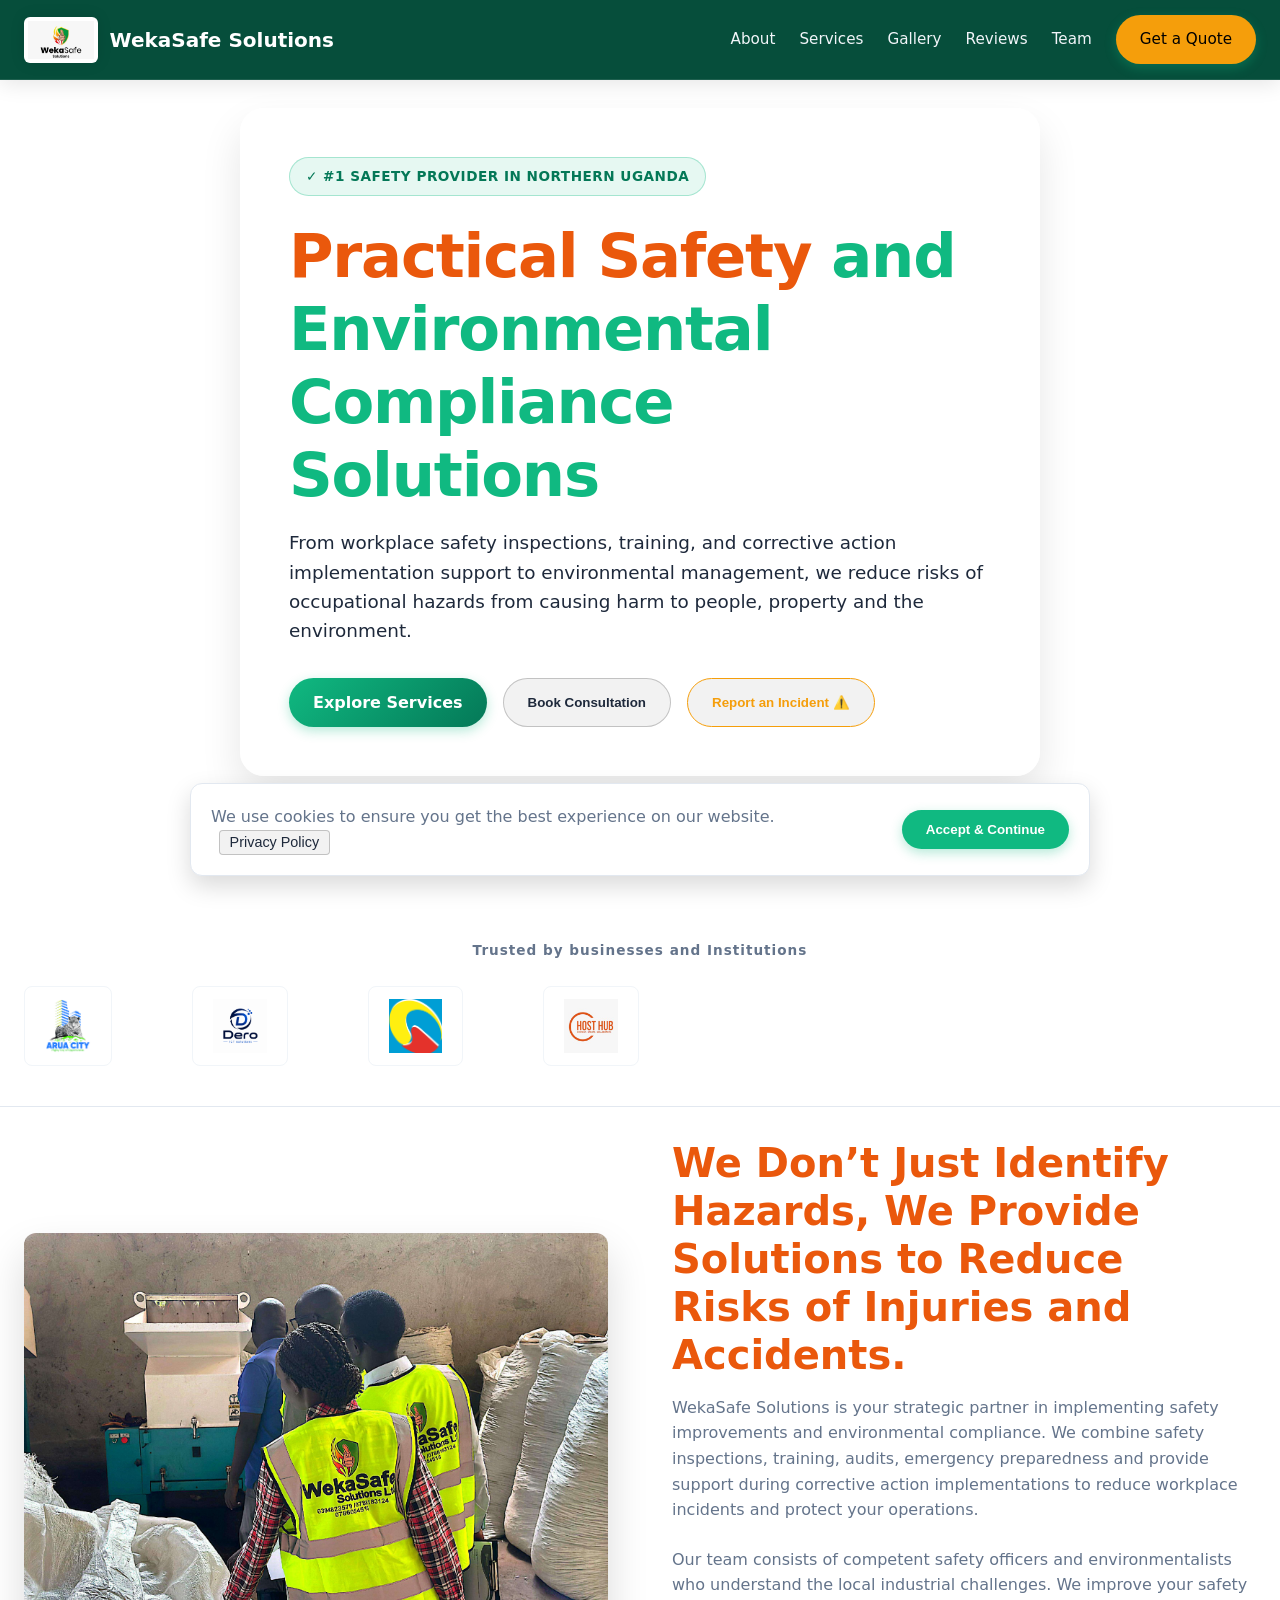
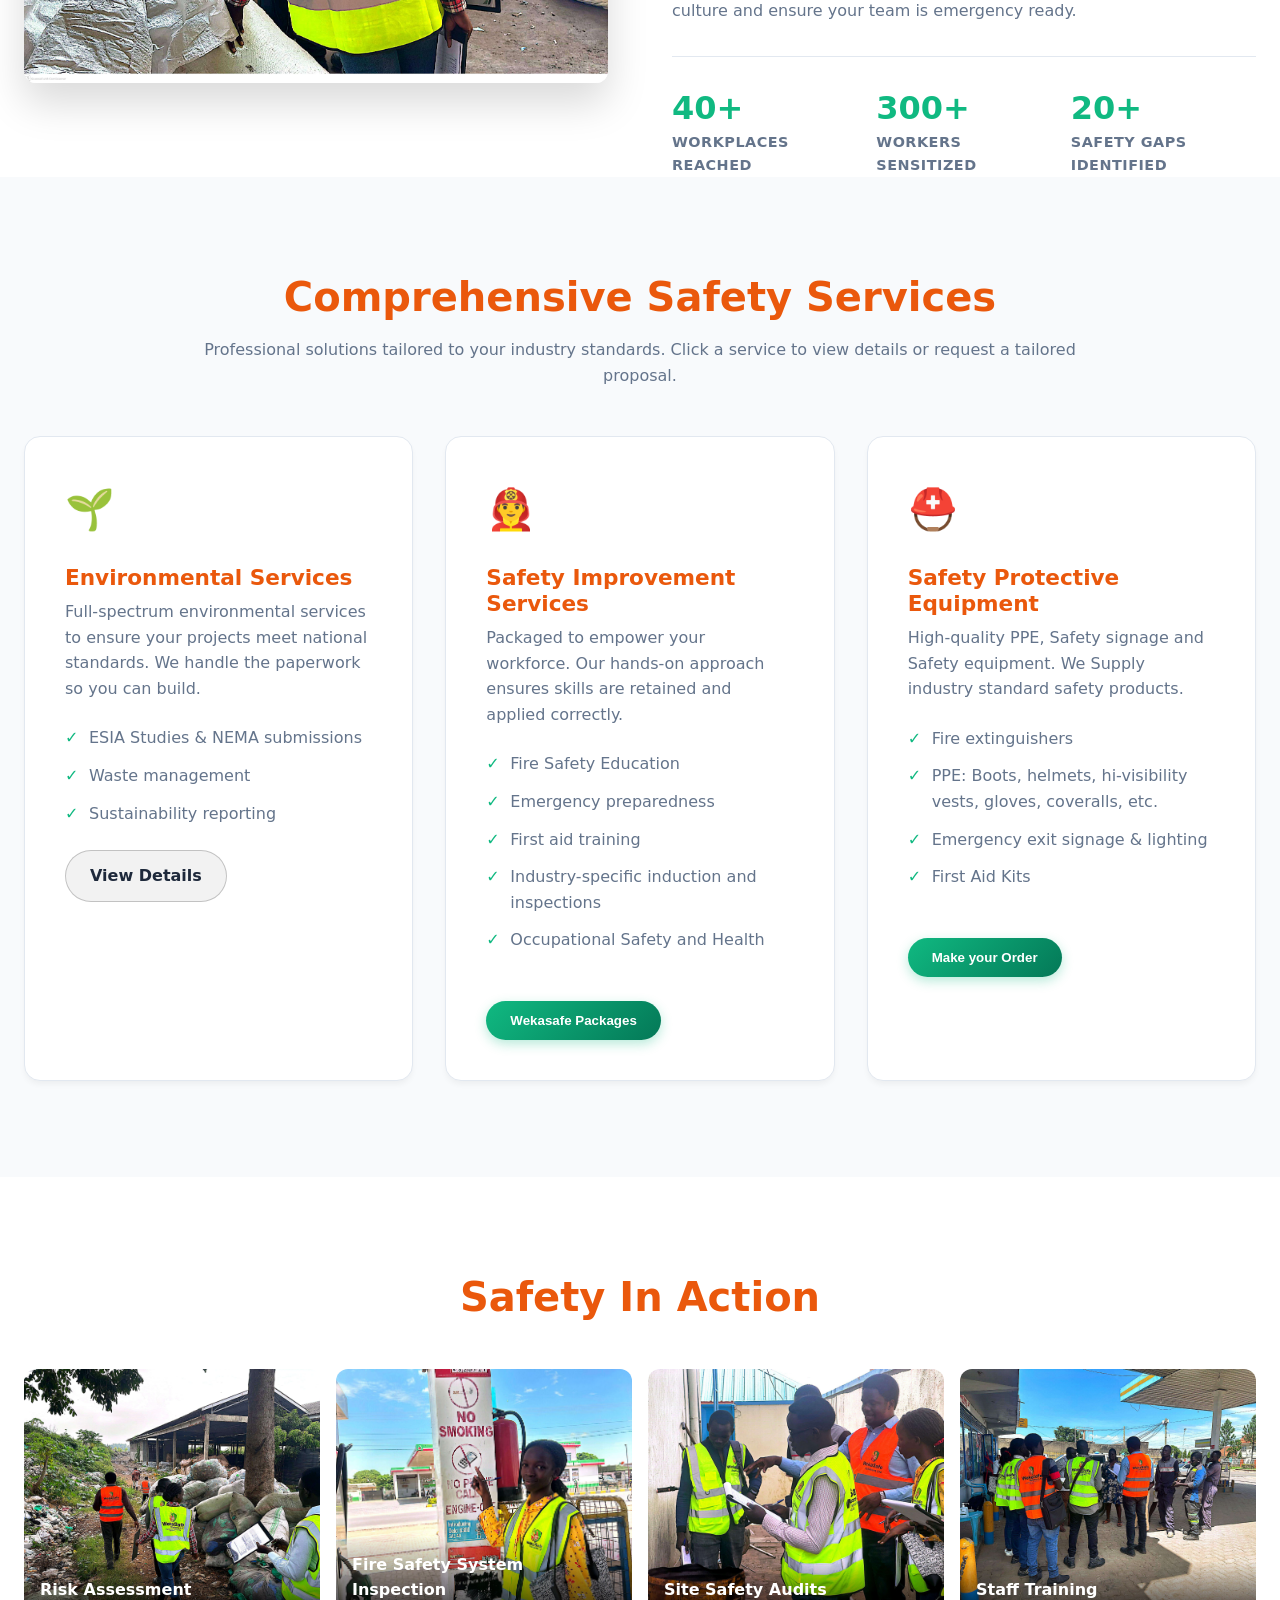
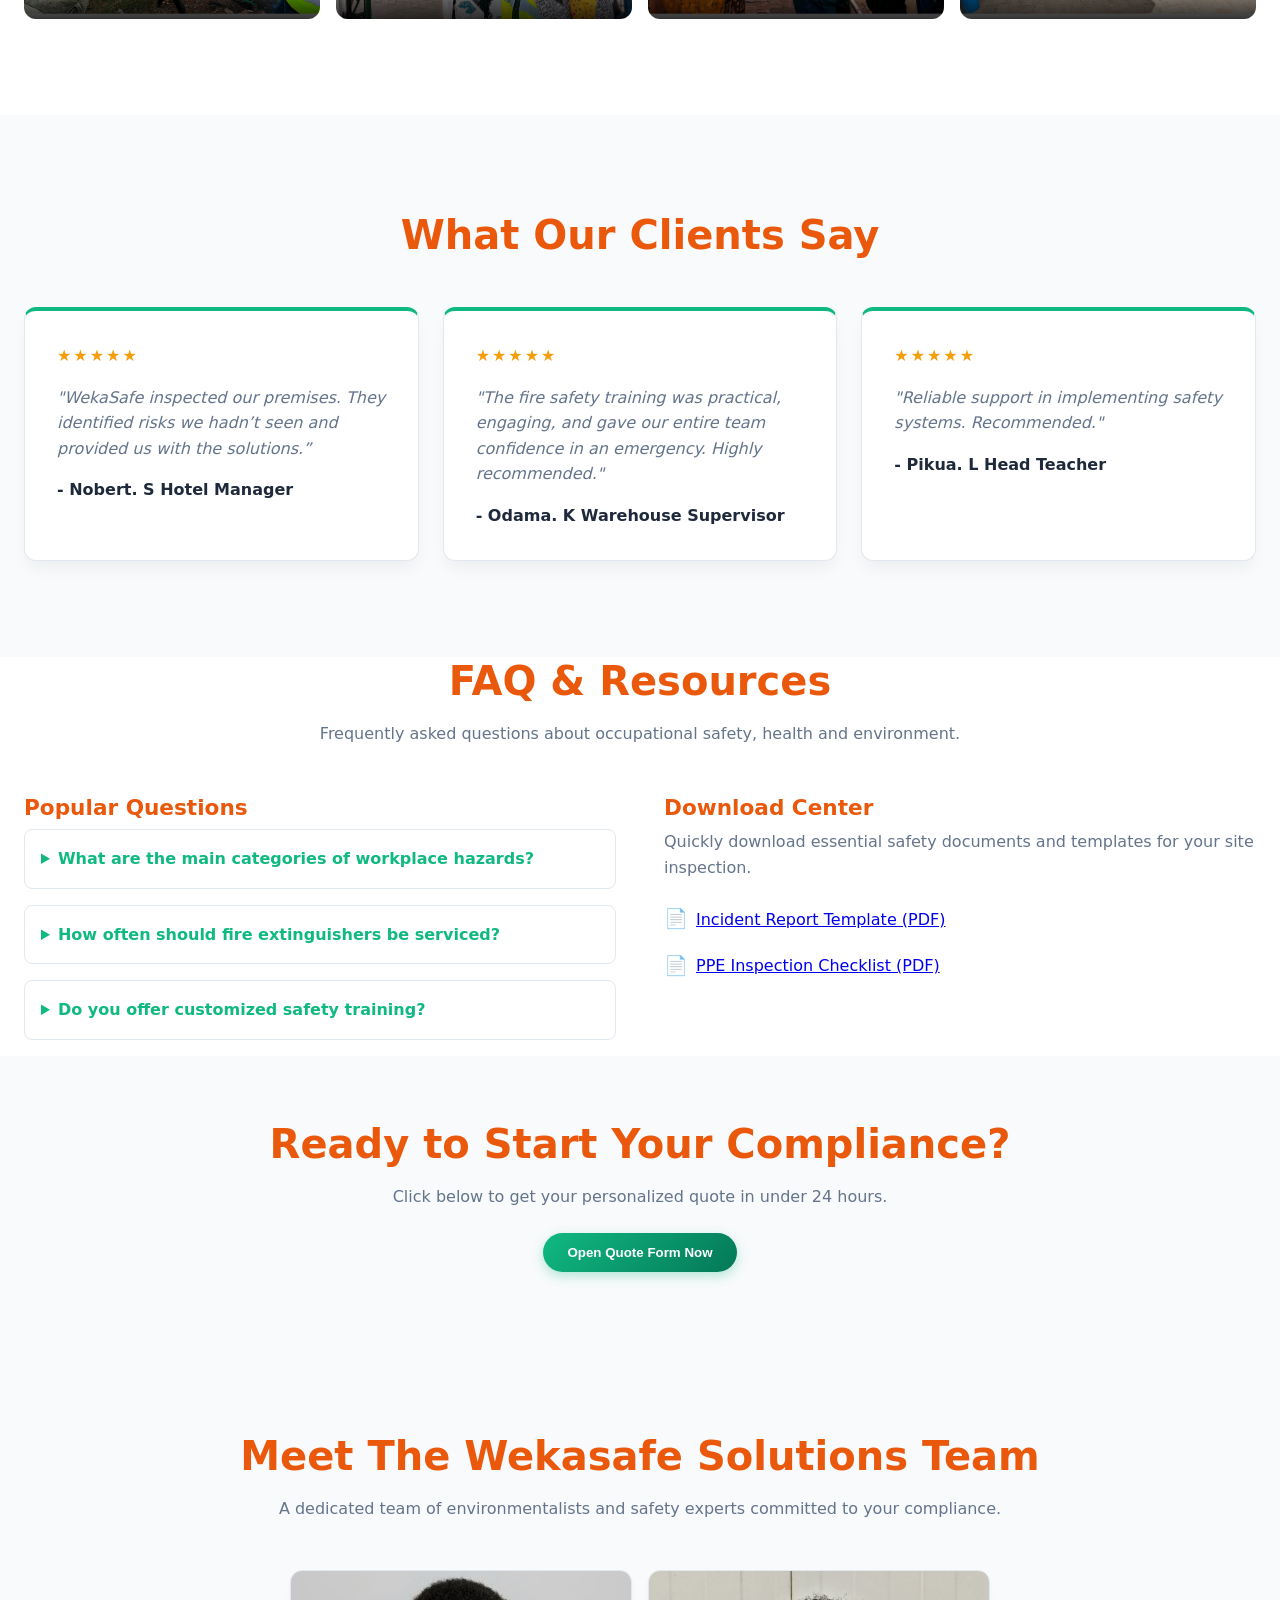
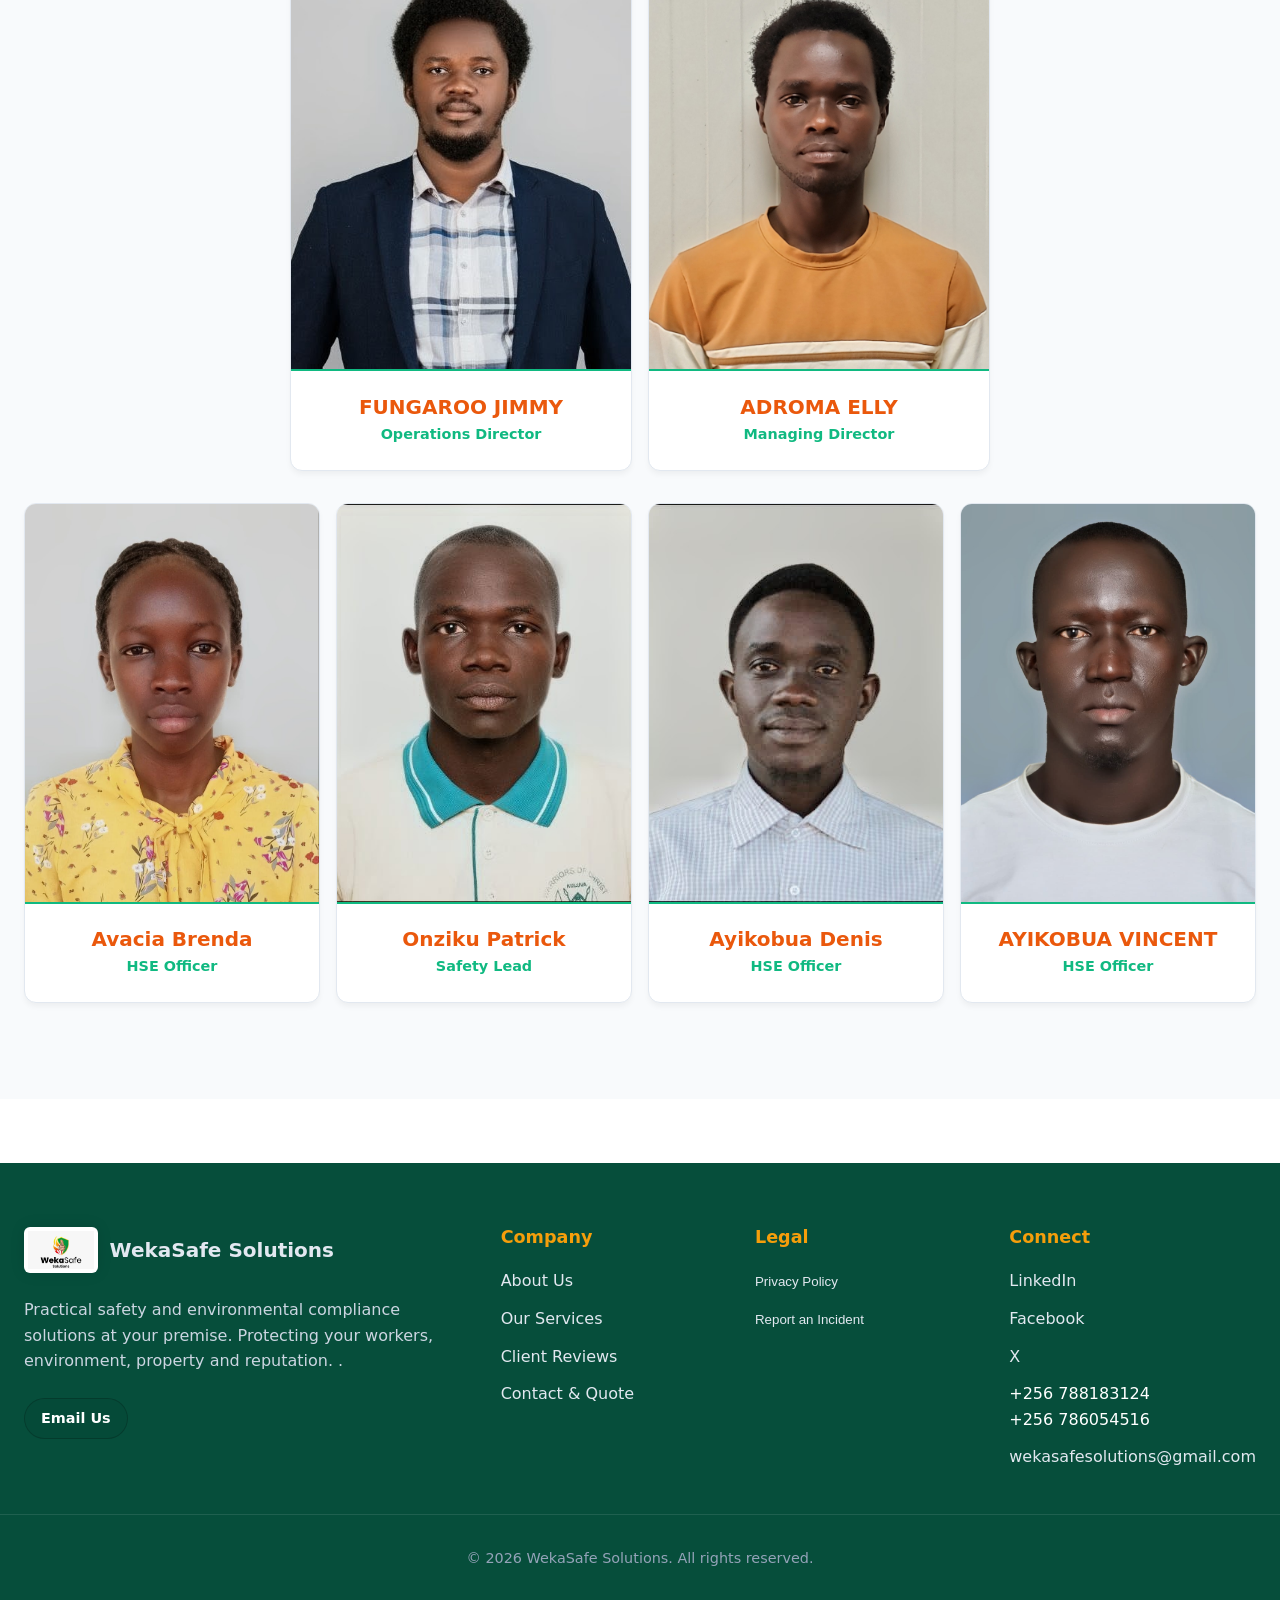
==== commit 78512275: "Add files via upload" ====
--- a/templates/index.html
+++ b/templates/index.html
@@ -255,7 +255,7 @@
     }
     .member-photo {
       width: 100%;
-      height: 350px;
+      height: 400px;
       object-fit: cover;
       margin-bottom: 1rem;
       border-bottom: 2px solid var(--primary); 
@@ -691,7 +691,7 @@
           <li><a href="https://linkedin.com/company/wekasafe" target="_blank">LinkedIn</a></li>
           <li><a href="https://facebook.com/wekasafe" target="_blank">Facebook</a></li>
           <li><a href="https://x.com/wekasafe" target="_blank">X</a></li>
-          <li><a href="tel:+256394823579">+256 394823579</a></li>
+          <li><a href="tel:+256394823579"></a>+256 788183124<br>+256 786054516</a></li>
           <li><a href="mailto:wekasafesolutions@gmail.com"><span class="__cf_email__" data-cfemail="2a43444c456a5d4f414b594b4c4f04494547">wekasafesolutions@gmail.com</span></a></li>
         </ul>
       </div>
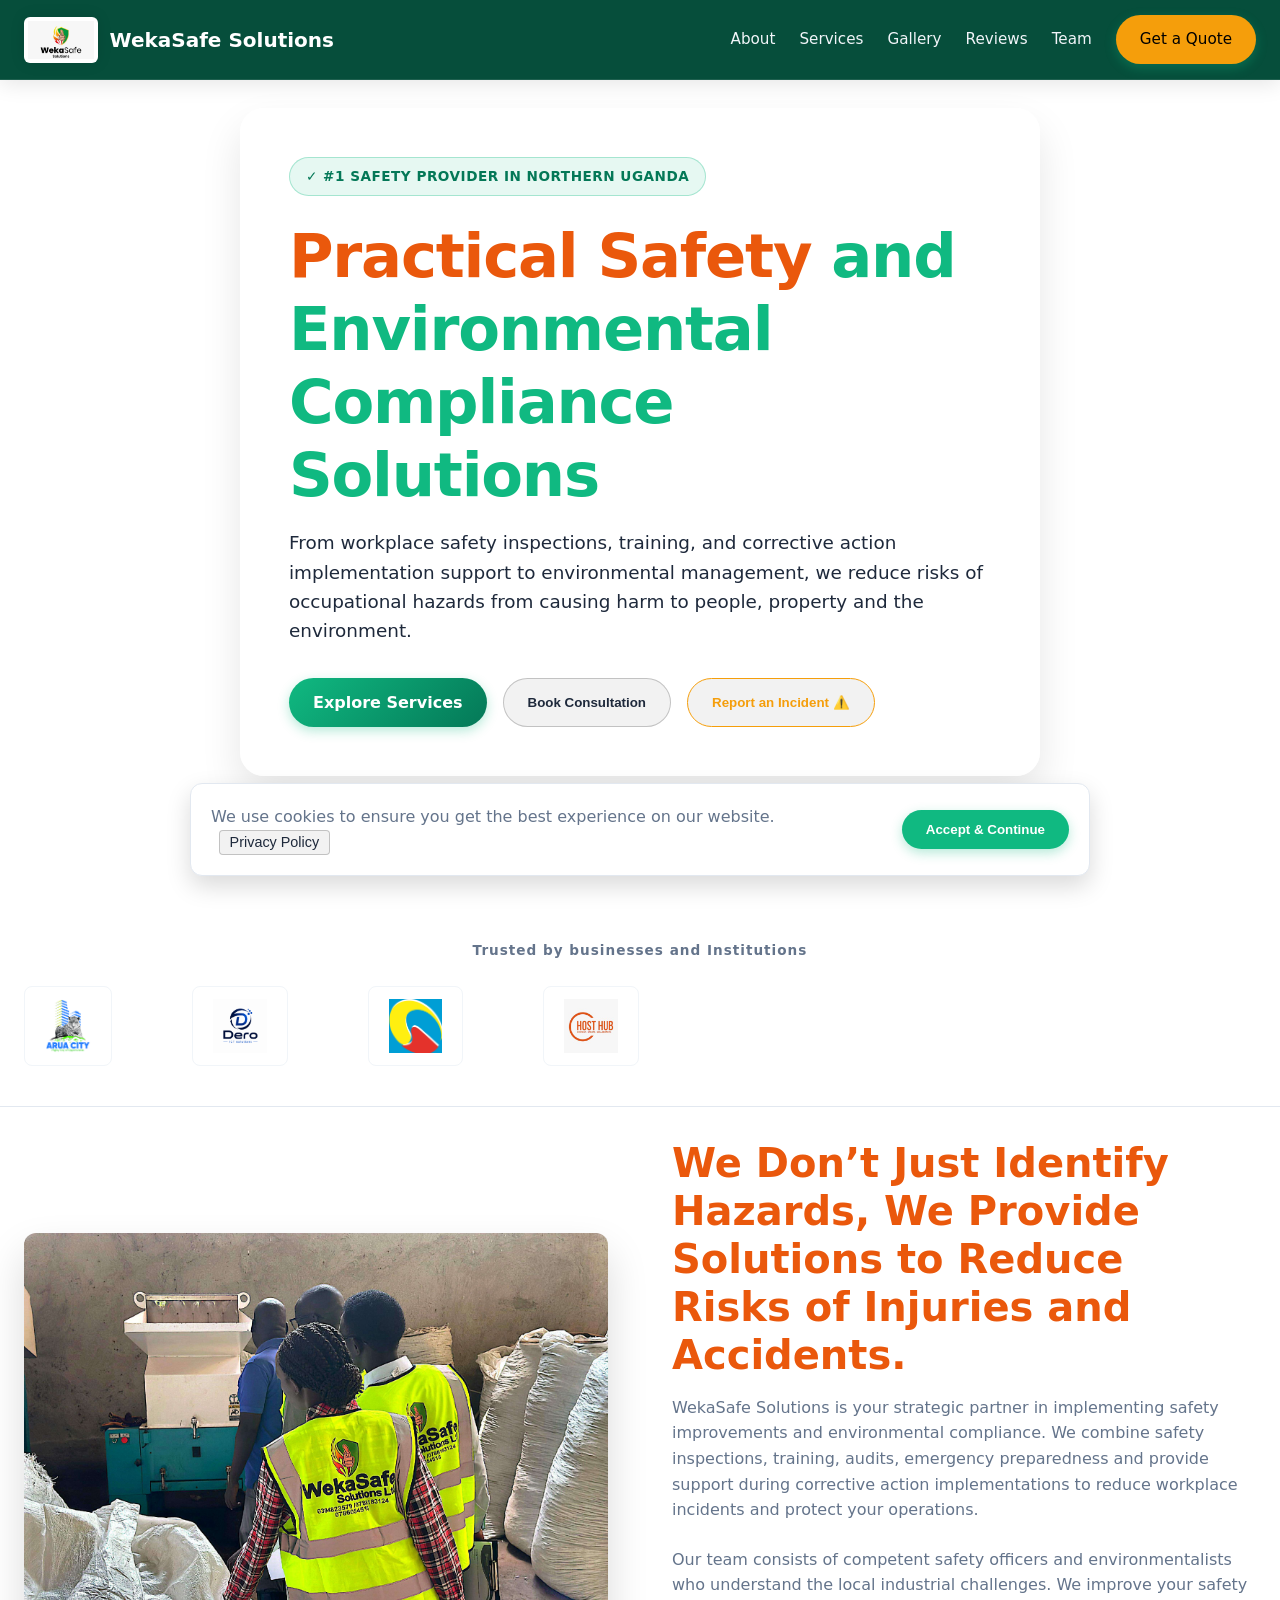
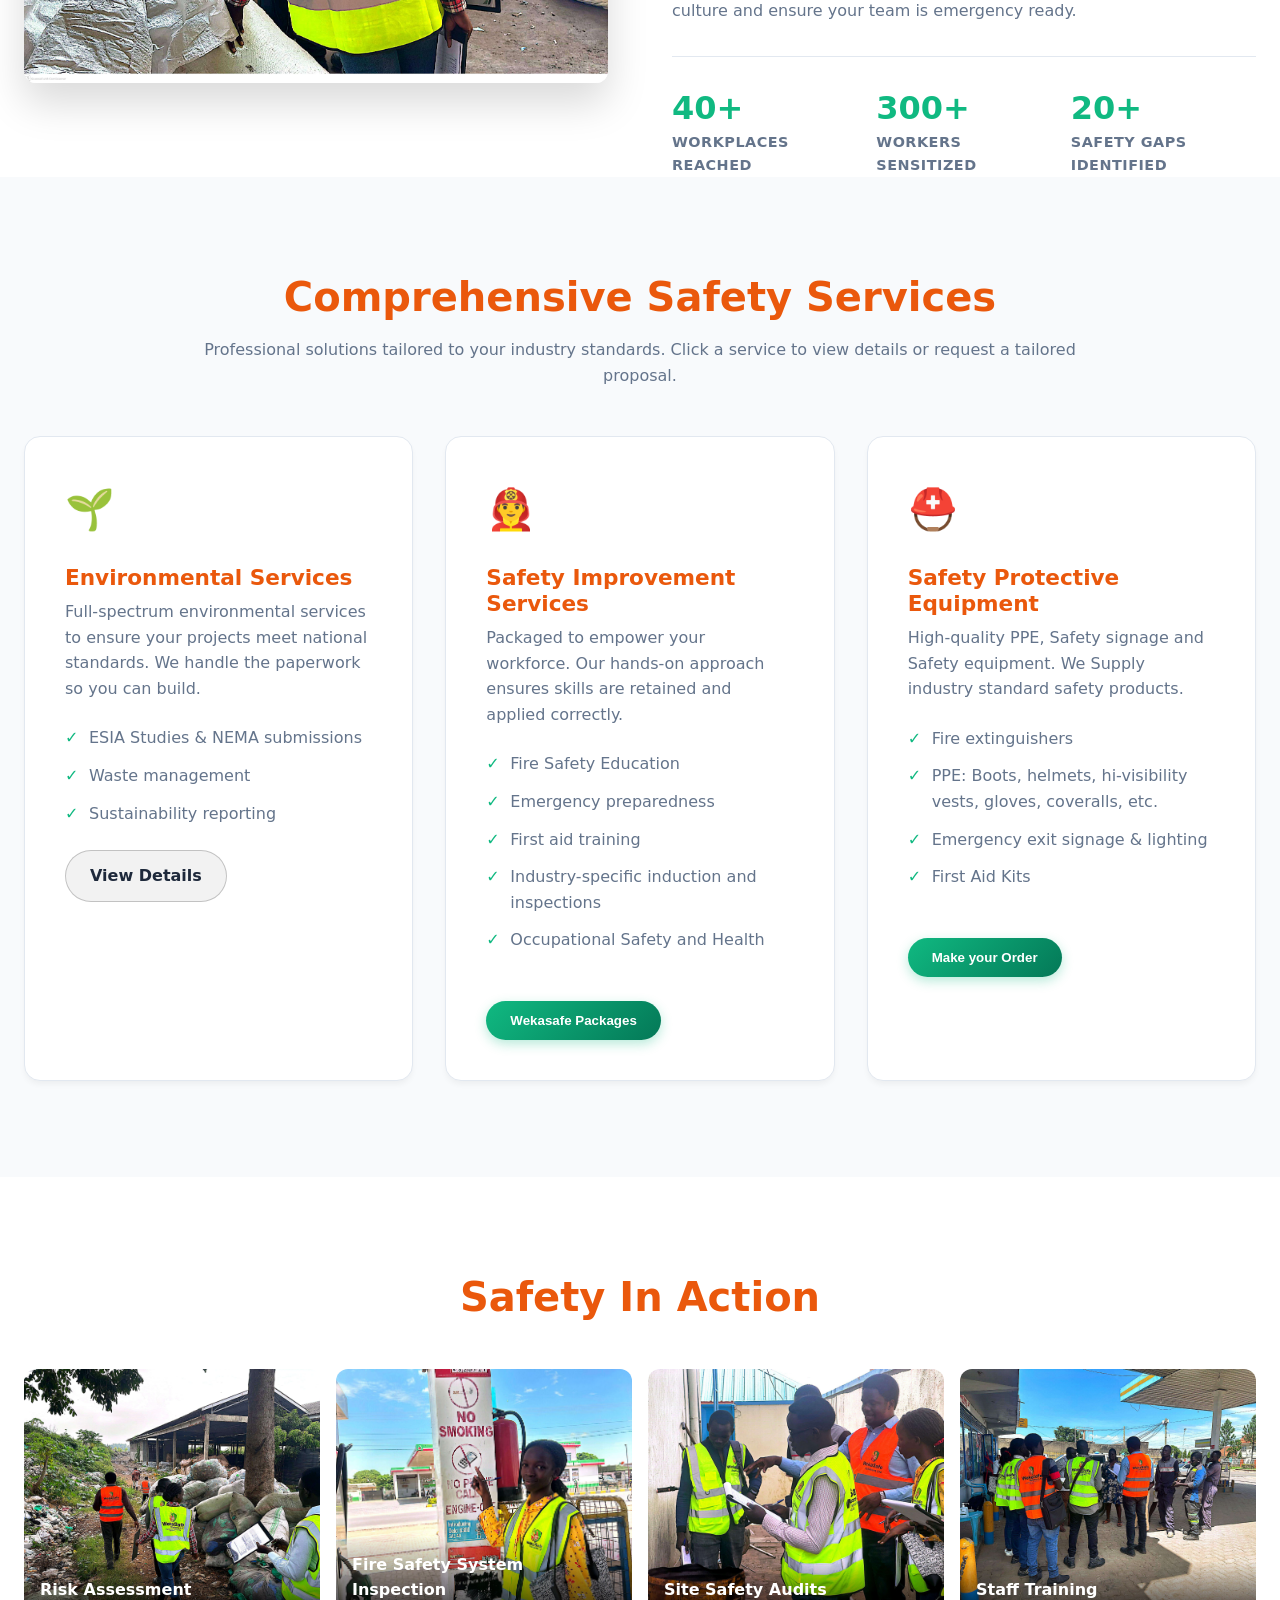
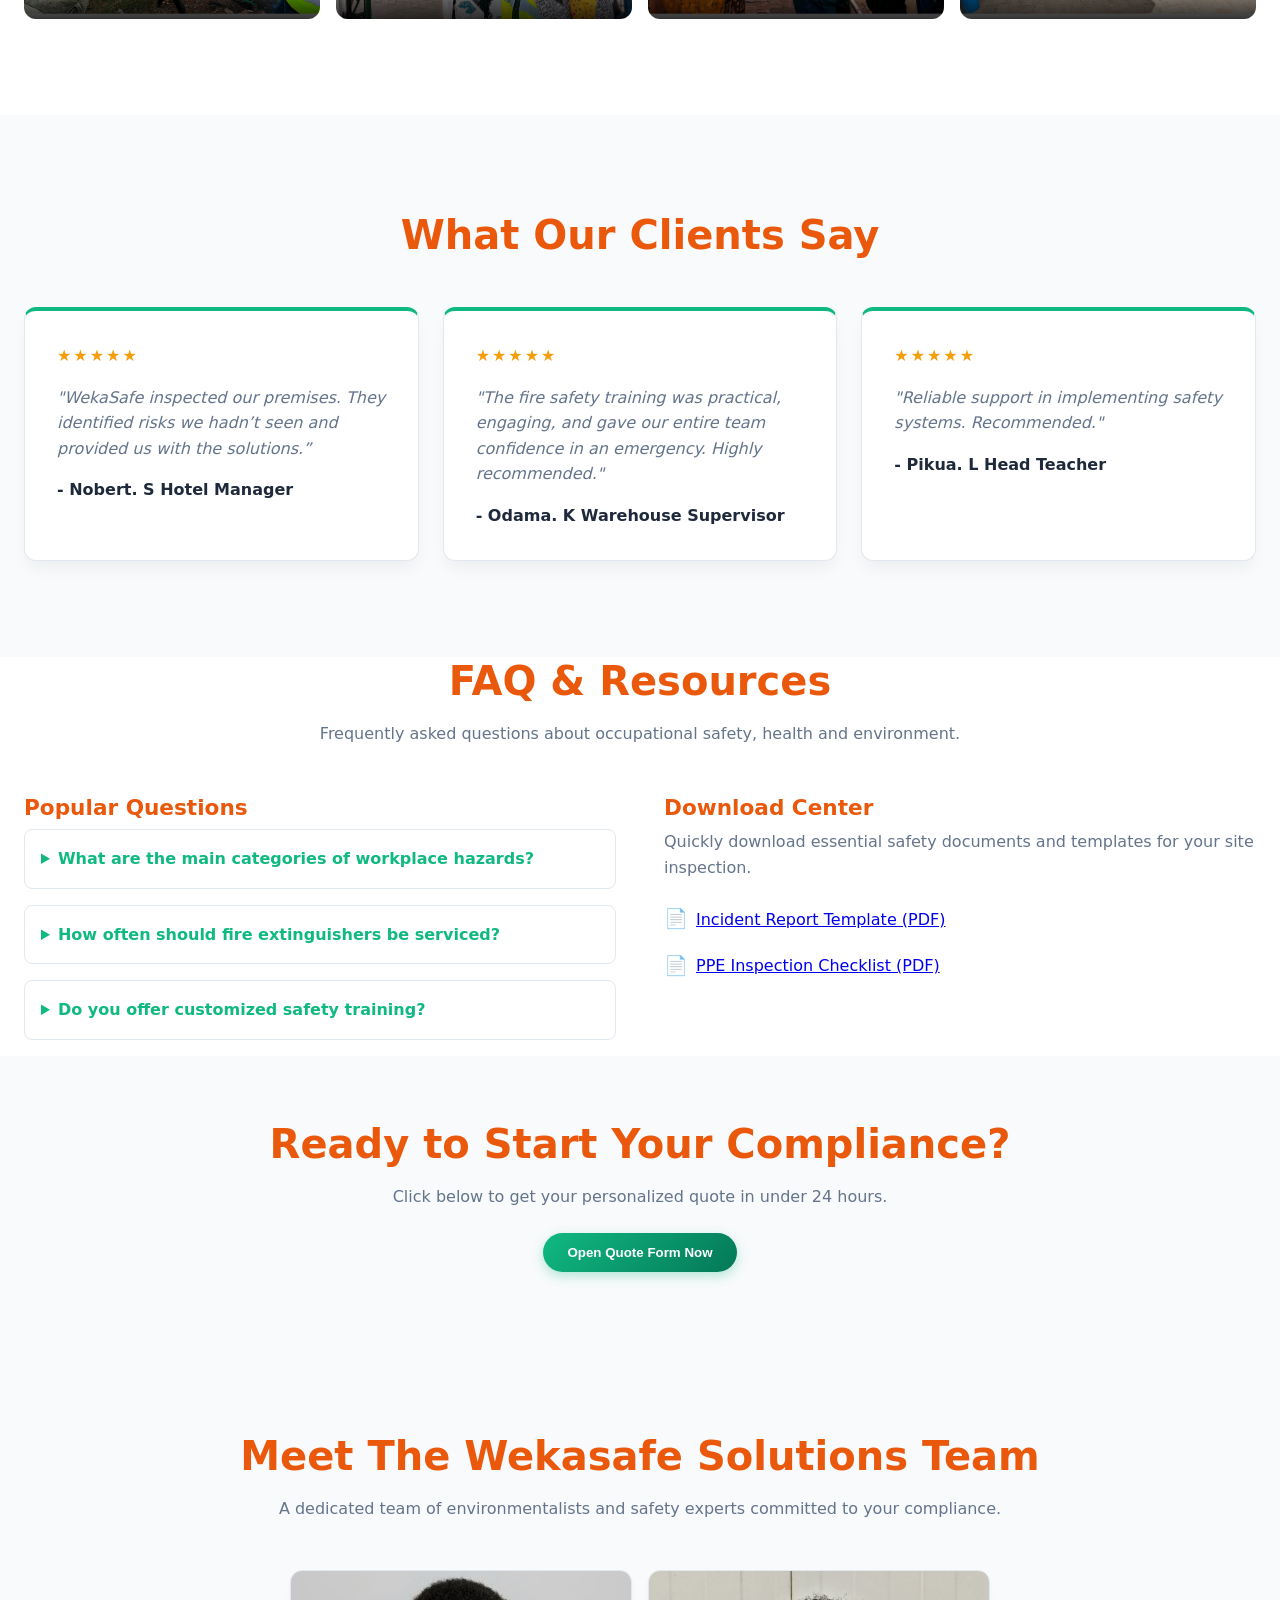
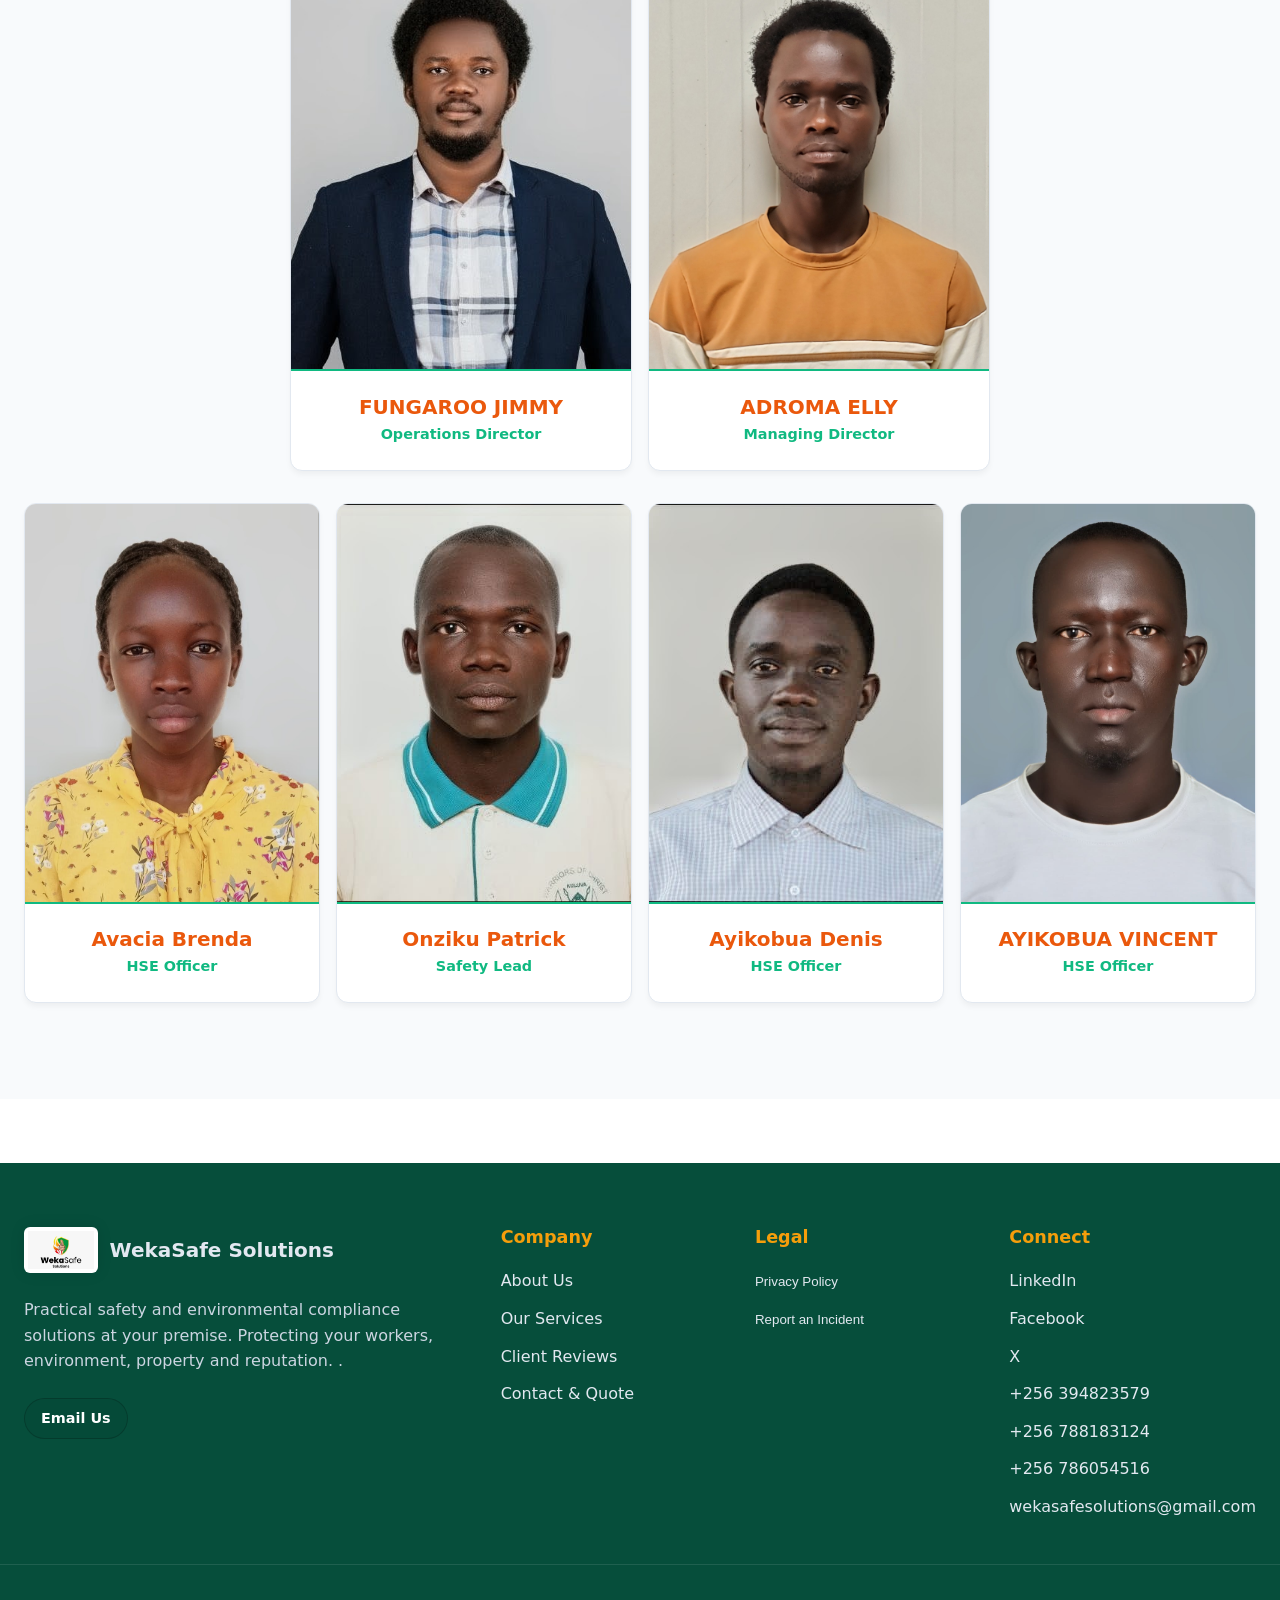
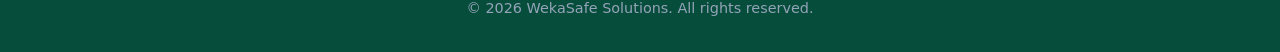
==== commit 95da1a78: "Add files via upload" ====
--- a/templates/index.html
+++ b/templates/index.html
@@ -563,7 +563,7 @@
           <ul class="text-muted" style="list-style:none; padding-left:0;">
             <li style="margin-bottom:1rem; display:flex; gap:0.5rem; align-items:center;">
                 <span style="font-size:1.2rem;">📄</span> 
-              <a href="/static/documents/Worksite%20Incident%20Report.pdf" 
+              <a href="/static/Worksite%20Incident%20Report.pdf" 
                 download="Worksite Incident Report.pdf" 
                 target="_blank">
                 Incident Report Template (PDF)
@@ -572,7 +572,7 @@
             <li style="margin-bottom:1rem; display:flex; gap:0.5rem; align-items:center;">
                 <span style="font-size:1.2rem;">📄</span>
 
-              <a href="/static/documents/PPE%20Inspection.pdf" 
+              <a href="/static/PPE%20Inspection.pdf" 
                 download="PPE Inspection.pdf" 
                 target="_blank">
                 PPE Inspection Checklist (PDF)
@@ -691,7 +691,9 @@
           <li><a href="https://linkedin.com/company/wekasafe" target="_blank">LinkedIn</a></li>
           <li><a href="https://facebook.com/wekasafe" target="_blank">Facebook</a></li>
           <li><a href="https://x.com/wekasafe" target="_blank">X</a></li>
-          <li><a href="tel:+256394823579"></a>+256 788183124<br>+256 786054516</a></li>
+          <li><a href="tel:+256394823579">+256 394823579</a></li>
+          <li><a href="tel:+256 788183124">+256 788183124</a></li>
+          <li><a href="tel:+256 786054516">+256 786054516</a></li>
           <li><a href="mailto:wekasafesolutions@gmail.com"><span class="__cf_email__" data-cfemail="2a43444c456a5d4f414b594b4c4f04494547">wekasafesolutions@gmail.com</span></a></li>
         </ul>
       </div>
